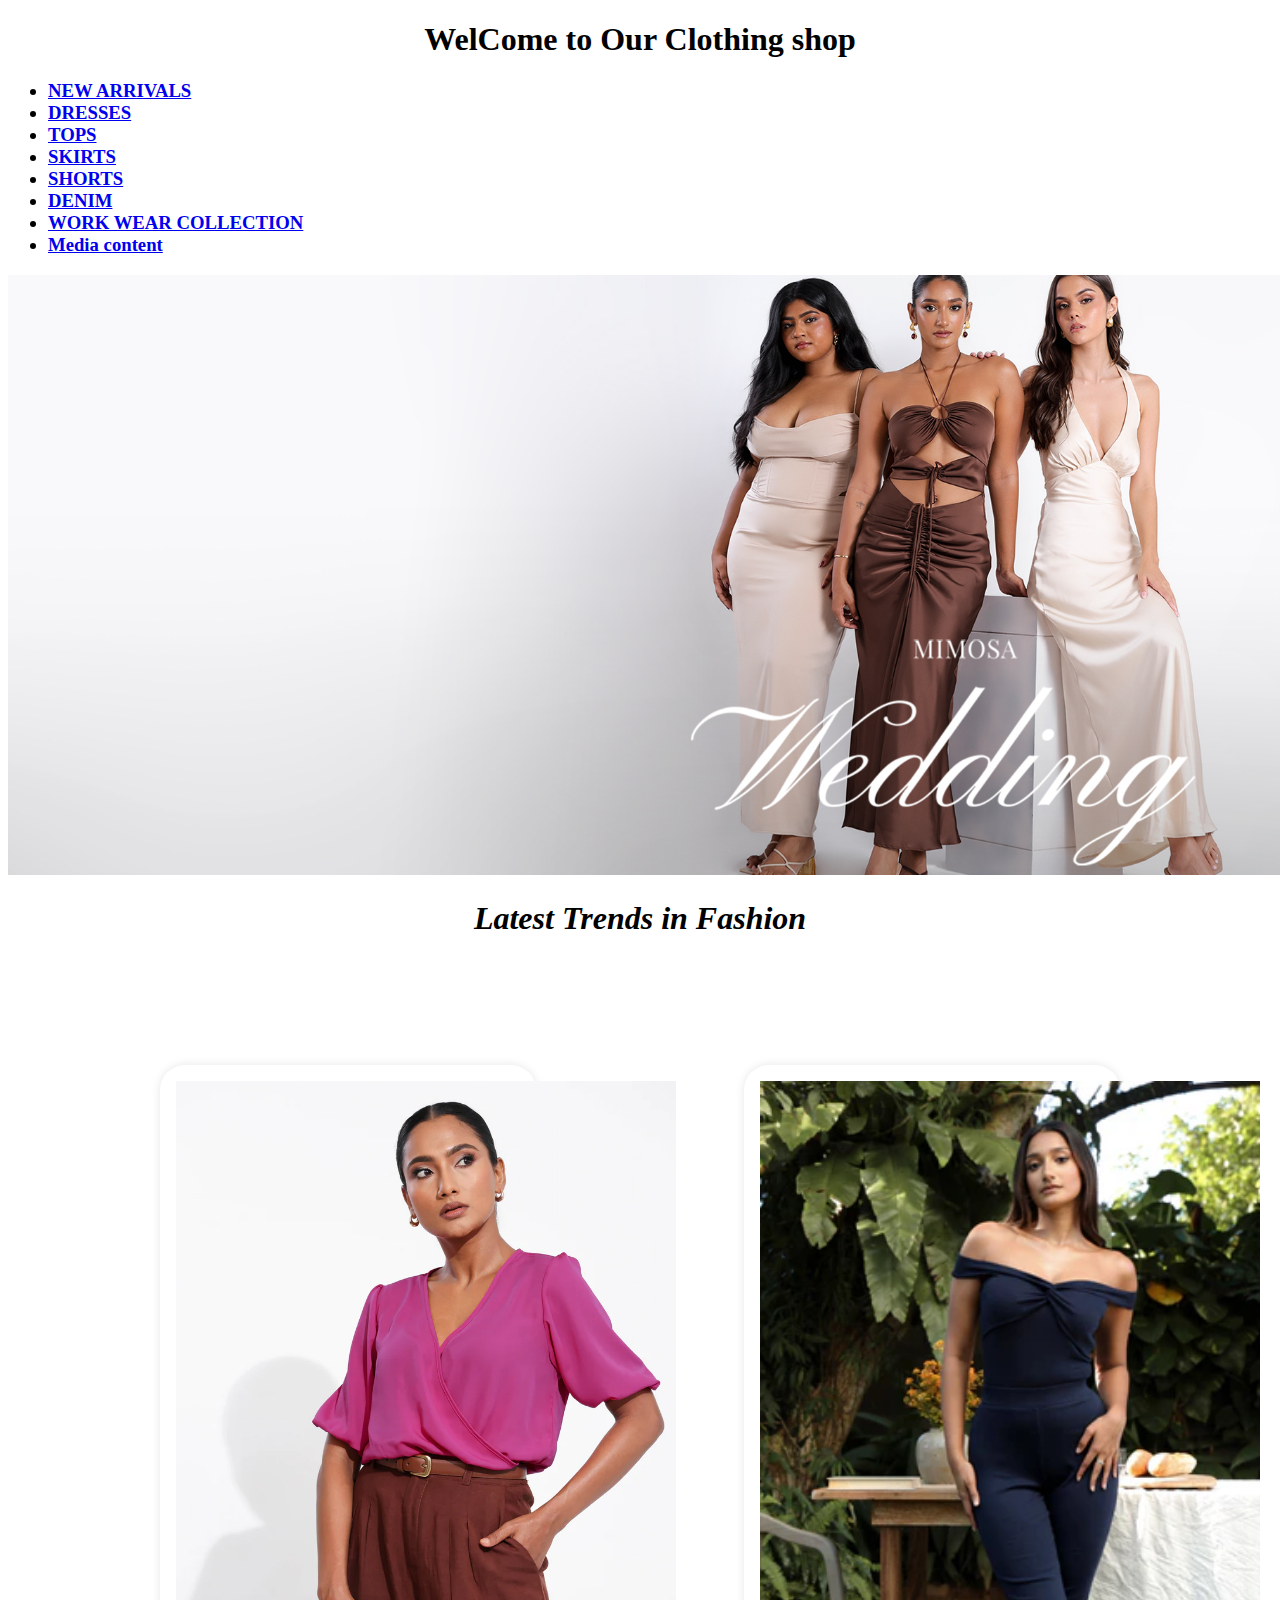
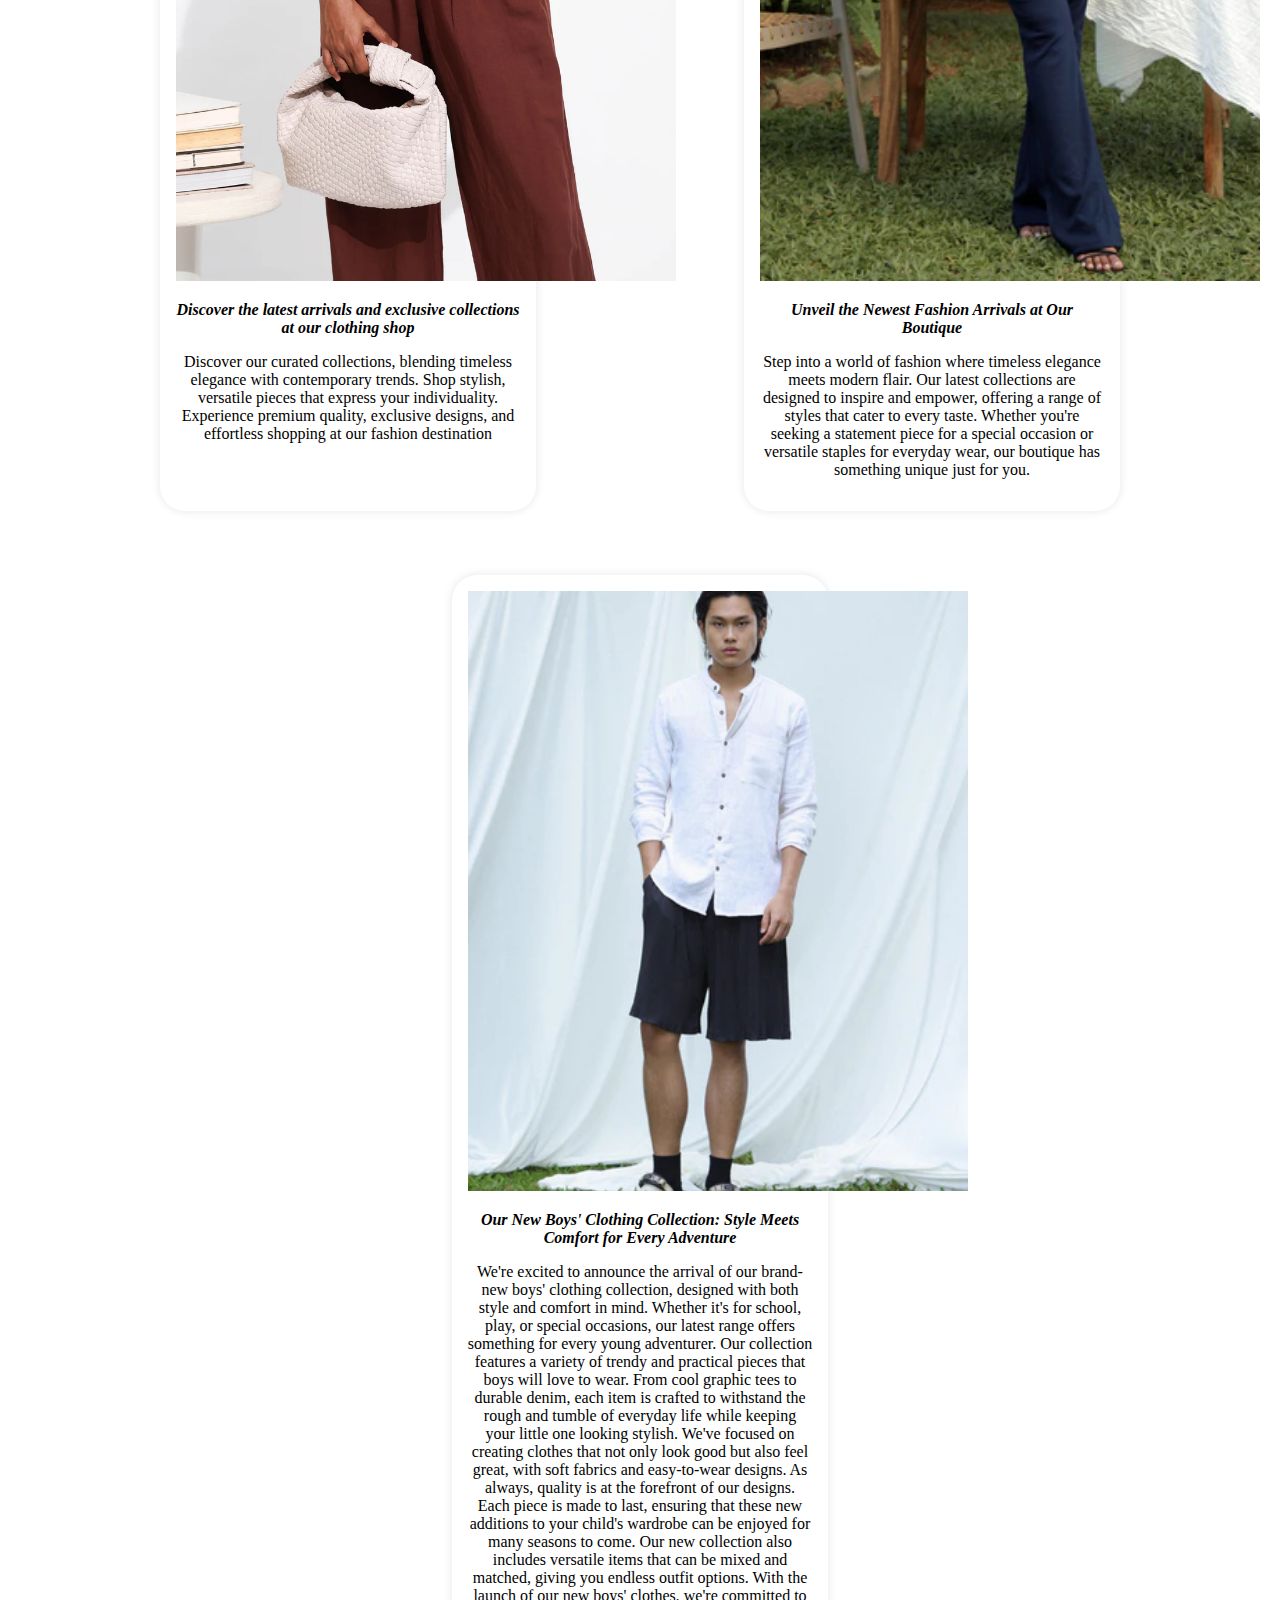
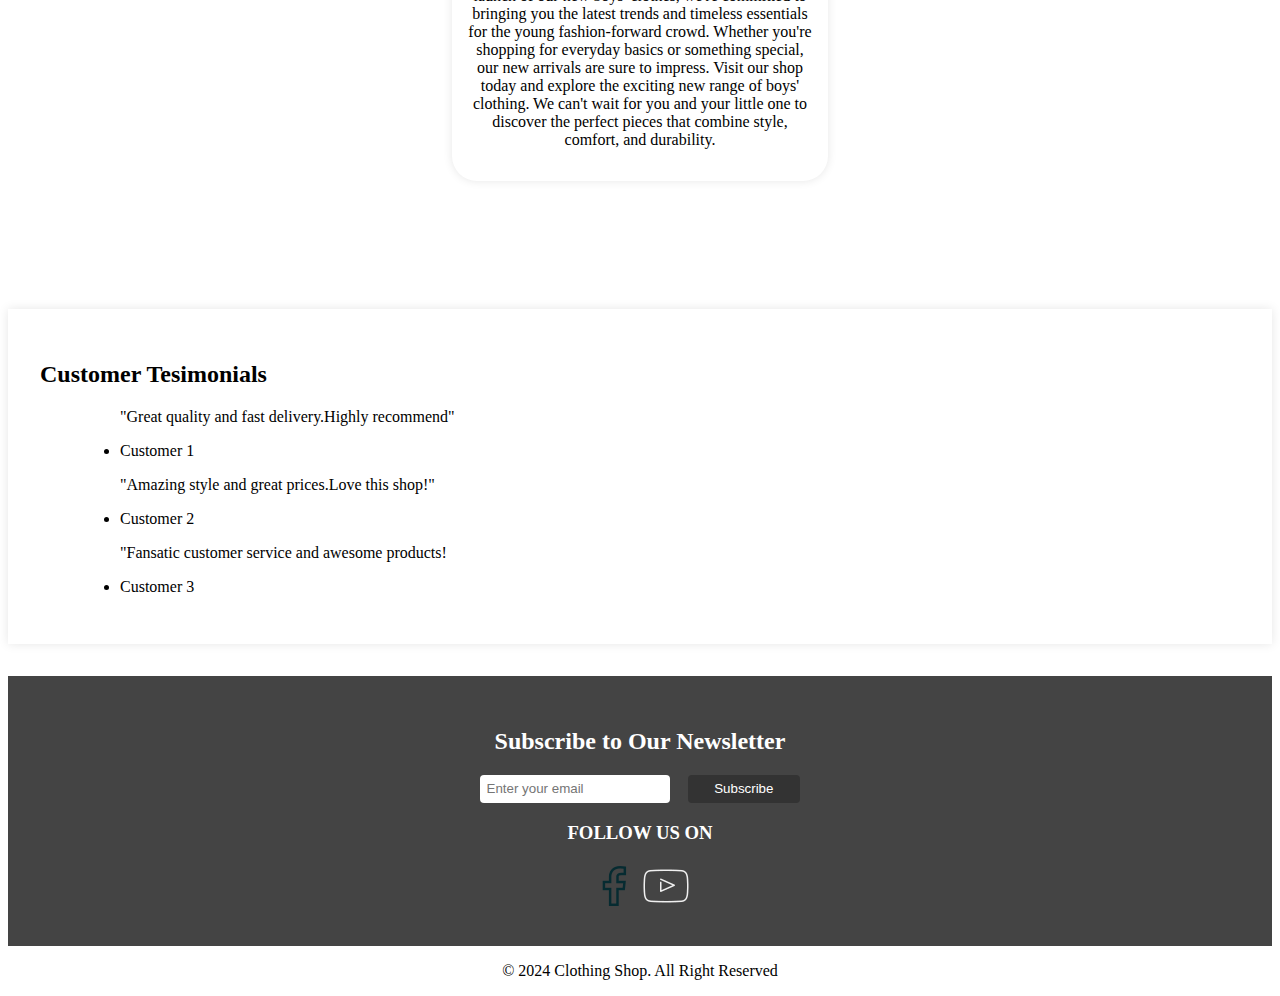
==== pages/index.html @ 0289a254 "Creating ClothingPage-media.html" ====
<!DOCTYPE html>

<html lang="en">

<head>

    <meta charset="UTF-8">
    <meta name="viewport" content="width=device-width, initial-scale=1.0">
    <title>Clothing Shop-Home</title>

    <style>
        .product {
            background-color: white;
            border-radius: 25px;
            box-shadow: 0 0 10px rgba(0, 0, 0, 0.1);
            margin: 2em;
            padding: 1em;
            width: calc(35% - 2em);
            box-sizing: border-box;
            text-align: center;

        }


        .product-grid {
            display: flex;
            flex-wrap: wrap;
            justify-content: space-around;
            padding: 3em;
            max-width: 3000px;
            margin: 3em auto;
        }

        .newsletter {
            background-color: #444;
            color: white;
            text-align: center;
            padding: 2em 0;
        }

        .newsletter input[type="email"] {
            padding: 0.5em;
            margin-right: 1em;
            border: none;
            border-radius: 4px;
        }

        .newsletter input[type="submit"] {
            padding: 0.5em 2em;
            border: none;
            border-radius: 4px;
            background-color: #333;
            color: white;
            cursor: pointer;
        }

        .testimonials {
            background-color: #fff;
            padding: 2em;
            max-width: 1200px;
            margin: 2em auto;
            box-shadow: 0 0 10px rgba(0, 0, 0, 0.1);
        }
    </style>
</head>

<body>
    <header>
        <h1>
            <center>WelCome to Our Clothing shop</center>
        </h1>
    </header>
    <!-- naviagtion /unorder list "list item" a is haper link connet to hyperlink  -->
    <nav>
        <ul>
            <h3>
                <li><a href="new_arrivals.html">NEW ARRIVALS</a></li>
                <li><a href="dresses.html">DRESSES</a></li>
                <li><a href="tops.html">TOPS</a></li>
                <li><a href="skirts.html">SKIRTS</a></li>
                <li><a href="shorts.html">SHORTS</a></li>
                <li><a href="denim.html">DENIM</a></li>
                <li><a href="work_wear.html">WORK WEAR COLLECTION</a></li>
                <li><a href="Clothing-media.html">Media content</a></li>
            </h3>



        </ul>
    </nav>

    <center><img src="/images/event2.jpg" style="width: 1800px; height: 600px; object-fit: cover;"
            alt="welcomeClothing photo"></center>

    <section>

        <center>
            <h1><b><i>Latest Trends in Fashion</i></b></h1>
        </center>
    </section>

    <section class="product-grid">
        <div class="product">

            <img src="/images/event4.webp" style="width: 500px; height:800px; object-fit: cover;"
                alt="newTrends girl clothe"> </br>


            <p><b><i>Discover the latest arrivals and exclusive collections at our clothing shop</i></b></p>
            <p>Discover our curated collections, blending timeless elegance with contemporary trends. Shop stylish,
                versatile pieces that express your individuality. Experience premium quality, exclusive designs, and
                effortless shopping at our fashion destination</p>

        </div>

        <div class="product">
            <img src="/images/event6.webp" style="width: 500px; height: 800px; object-fit: cover;"
                alt="2pic with newTrends girlCloth">
            <p><b><i>Unveil the Newest Fashion Arrivals at Our Boutique</i></b></p>
            <p>Step into a world of fashion where timeless elegance meets modern flair. Our latest collections are
                designed to inspire and empower, offering a range of styles that cater to every taste. Whether you're
                seeking a statement piece for a special occasion or versatile staples for everyday wear, our boutique
                has something unique just for you.

            </p>
        </div>


        <div class="product">
            <img src="/images/event8.webp" style="width: 500px; height: 600px;object-fit: cover;" alt="boy clothe">

            <p><b><i>Our New Boys' Clothing Collection: Style Meets Comfort for Every Adventure</i></b></p>
            <p>We're excited to announce the arrival of our brand-new boys' clothing collection, designed with
                both
                style and comfort in mind. Whether it's for school, play, or special occasions, our latest range offers
                something for every young adventurer.

                Our collection features a variety of trendy and practical pieces that boys will love to wear. From cool
                graphic tees to durable denim, each item is crafted to withstand the rough and tumble of everyday life
                while keeping your little one looking stylish. We've focused on creating clothes that not only look good
                but also feel great, with soft fabrics and easy-to-wear designs.

                As always, quality is at the forefront of our designs. Each piece is made to last, ensuring that these
                new additions to your child's wardrobe can be enjoyed for many seasons to come. Our new collection also
                includes versatile items that can be mixed and matched, giving you endless outfit options.

                With the launch of our new boys' clothes, we're committed to bringing you the latest trends and timeless
                essentials for the young fashion-forward crowd. Whether you're shopping for everyday basics or something
                special, our new arrivals are sure to impress.

                Visit our shop today and explore the exciting new range of boys' clothing. We can't wait for you and
                your little one to discover the perfect pieces that combine style, comfort, and durability.</p>

        </div>
    </section>

    <section class="testimonials">
        <h2>Customer Tesimonials</h2>

        <blockquote>
            <ul>
                <p>"Great quality and fast delivery.Highly recommend"<li>Customer 1</li>
                </p>

                <p>"Amazing style and great prices.Love this shop!"<li>Customer 2</li>
                </p>

                <p>"Fansatic customer service and awesome products!<li>Customer 3</li>
                </p>
            </ul>
        </blockquote>
    </section>



    <section class="newsletter">
        <h2>Subscribe to Our Newsletter</h2>
        <form>
            <input type="email" placeholder="Enter your email">
            <input type="submit" value="Subscribe">
            <h3> FOLLOW US ON</h3>
            <img src="/images/2959749_facebook_icon.png" alt="facebook logo">
            <img src="/images/6214737_logo_youtube_icon (1).png" alt="youtube logo">

        </form>

    </section>

    <footer>
        <center>
            <p> &copy; 2024 Clothing Shop. All Right Reserved</p>
        </center>
    </footer>





</body>


</html>
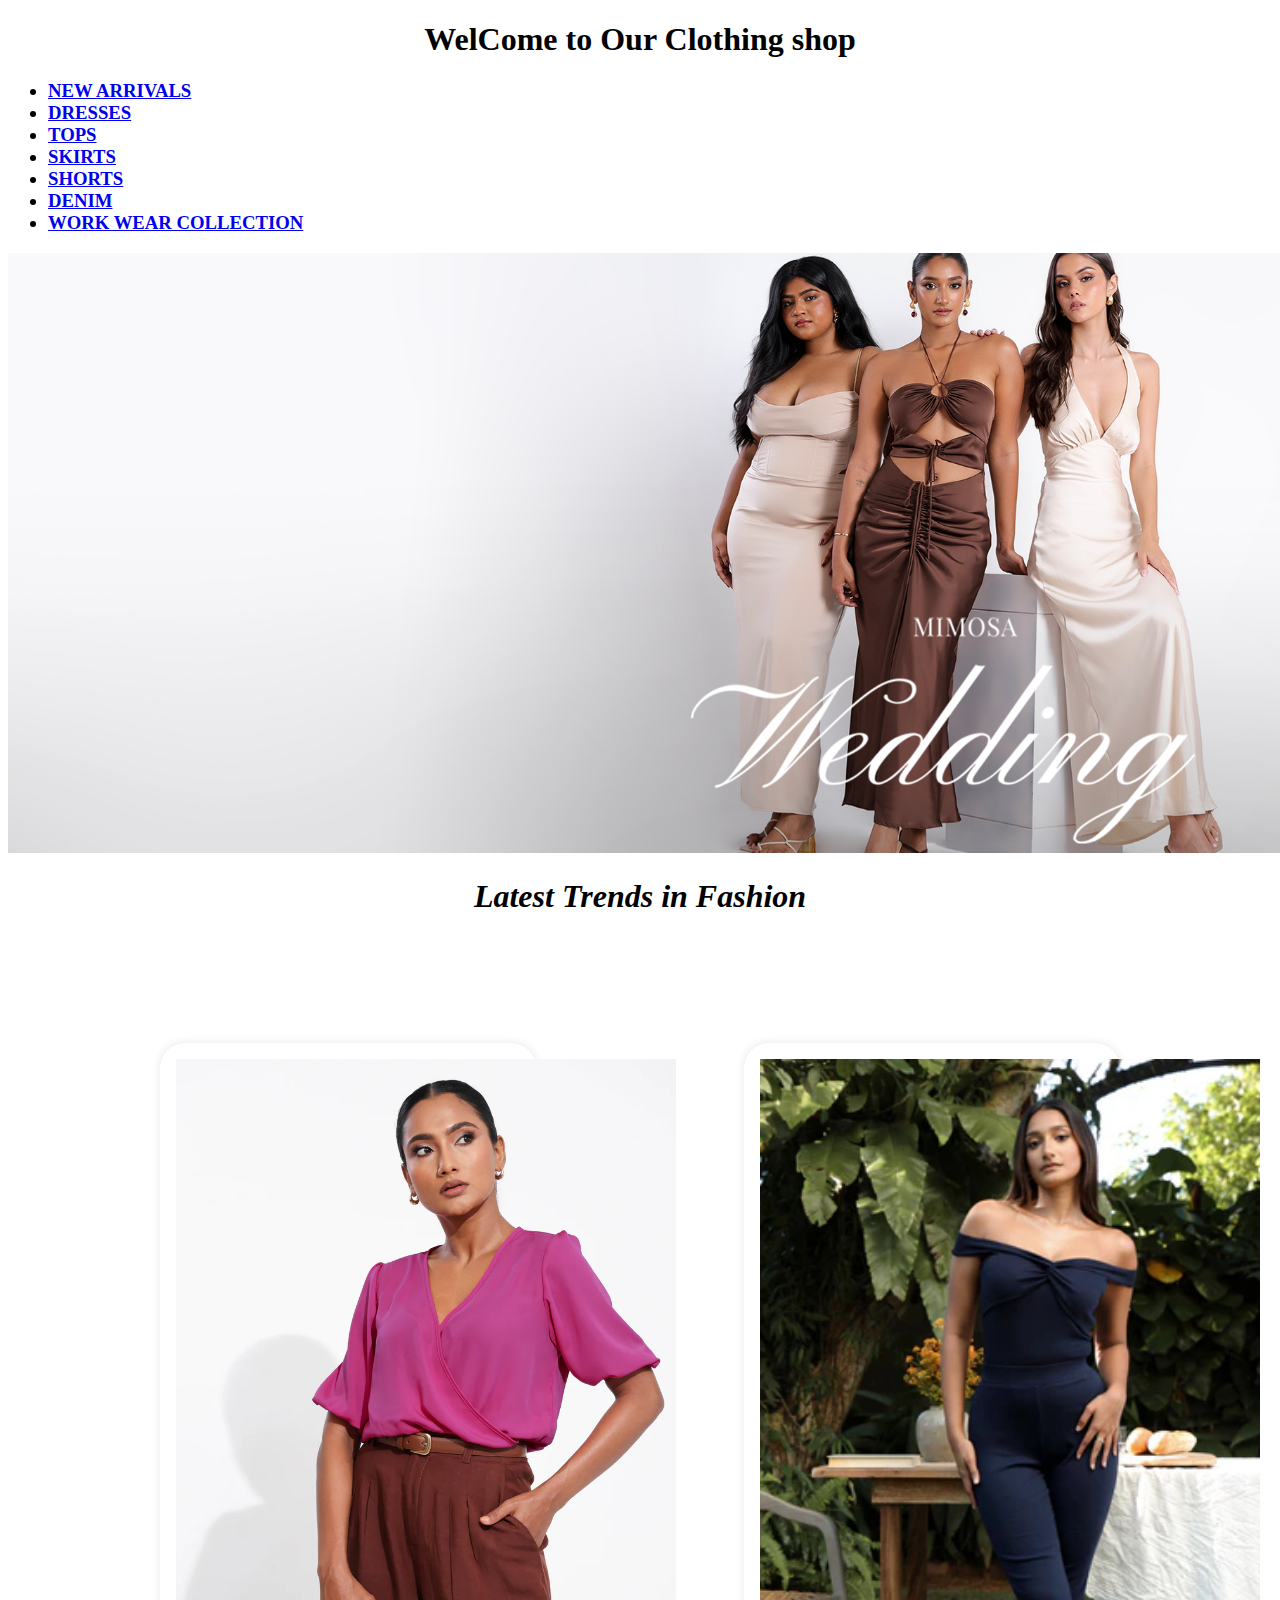
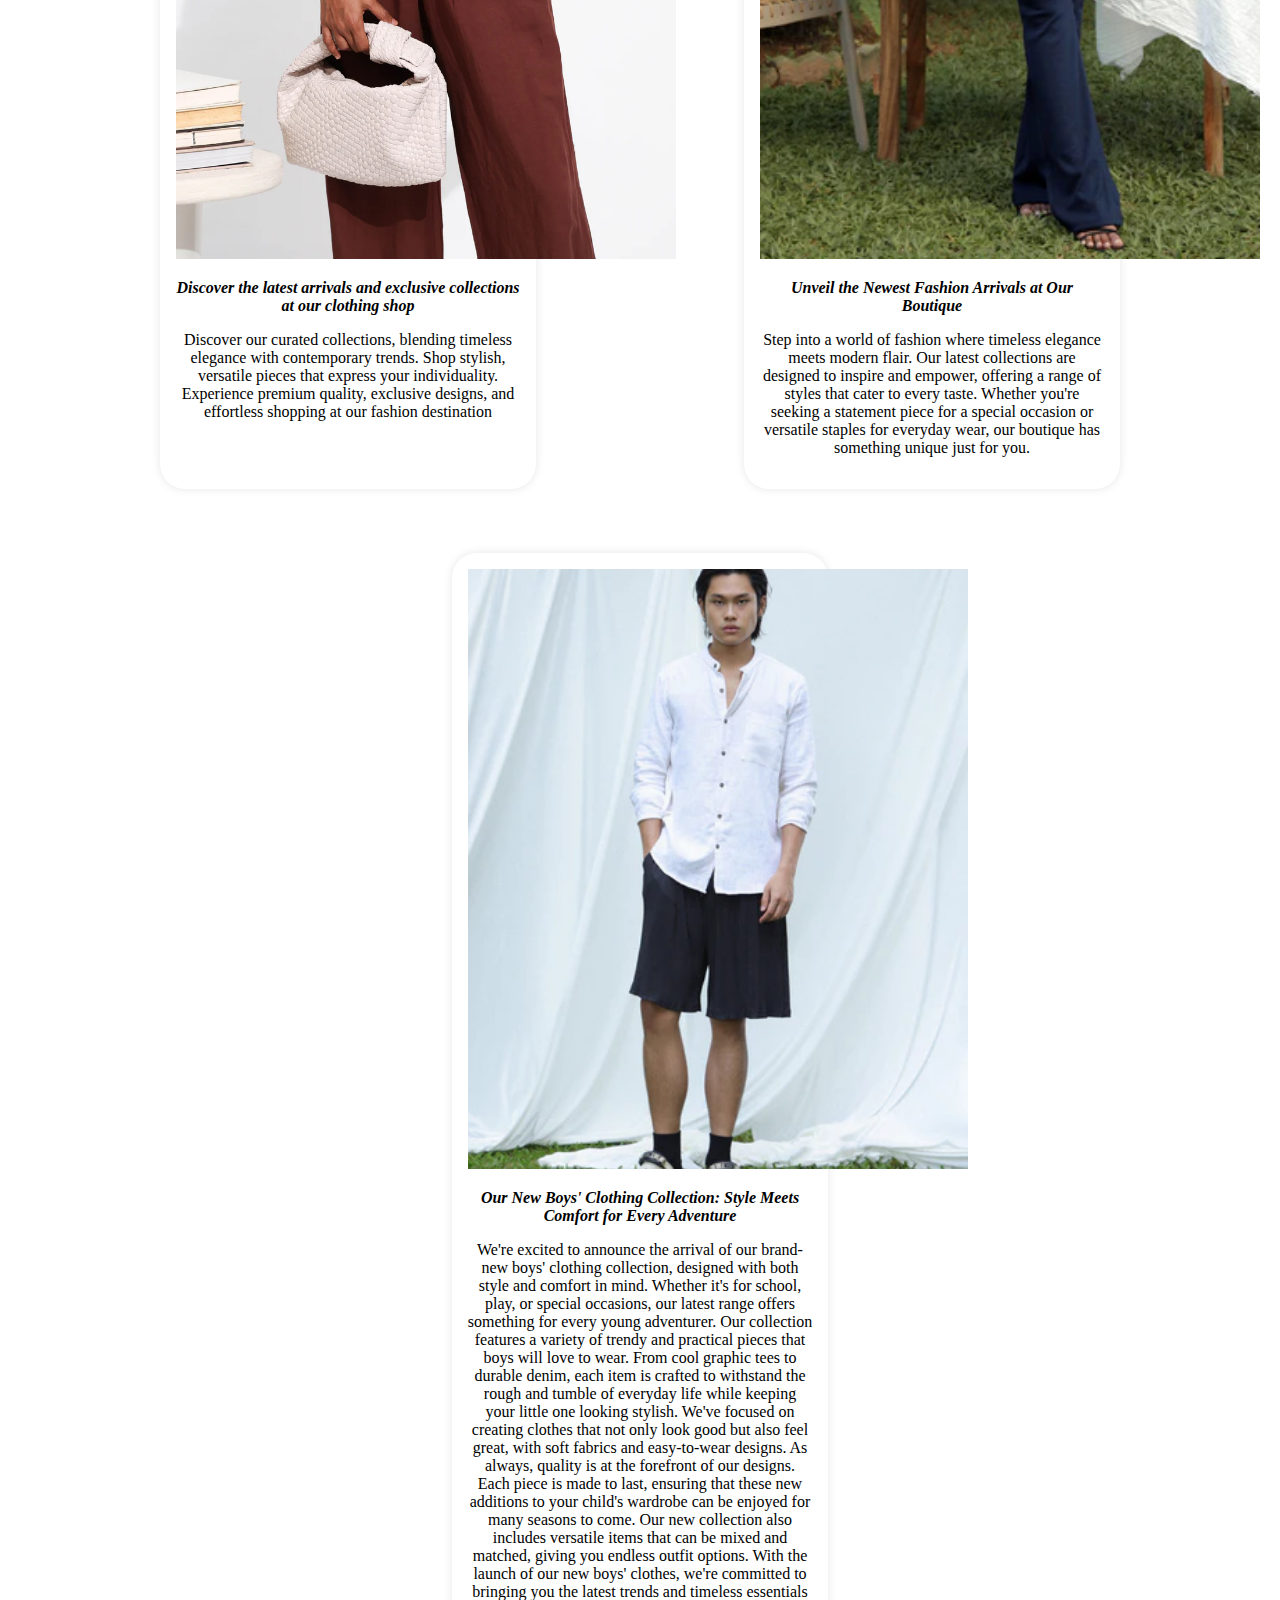
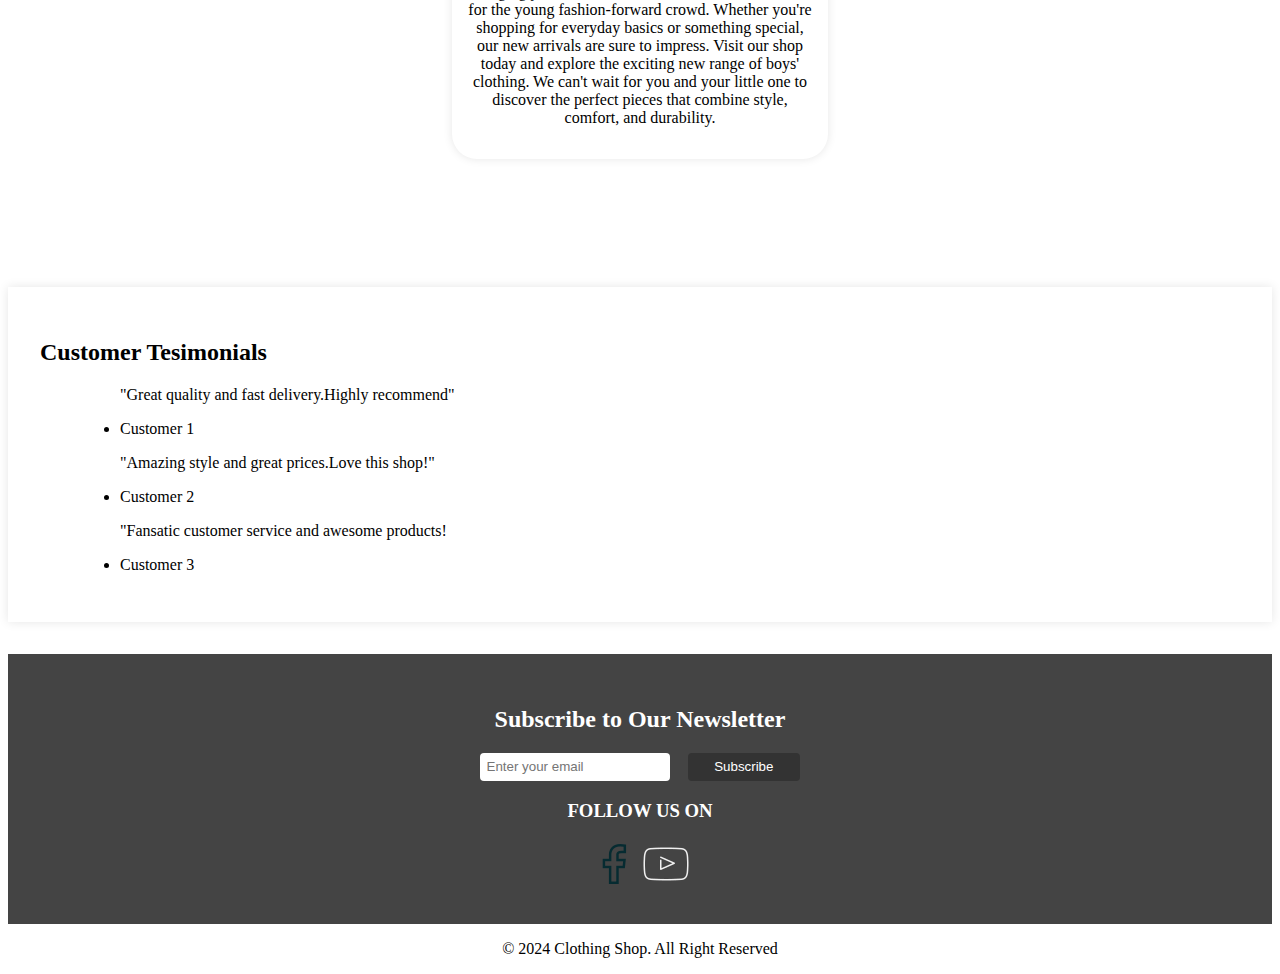
==== commit 90a8ad6e: "navigation1" ====
--- a/pages/index.html
+++ b/pages/index.html
@@ -81,7 +81,6 @@
                 <li><a href="shorts.html">SHORTS</a></li>
                 <li><a href="denim.html">DENIM</a></li>
                 <li><a href="work_wear.html">WORK WEAR COLLECTION</a></li>
-                <li><a href="Clothing-media.html">Media content</a></li>
             </h3>
 
 
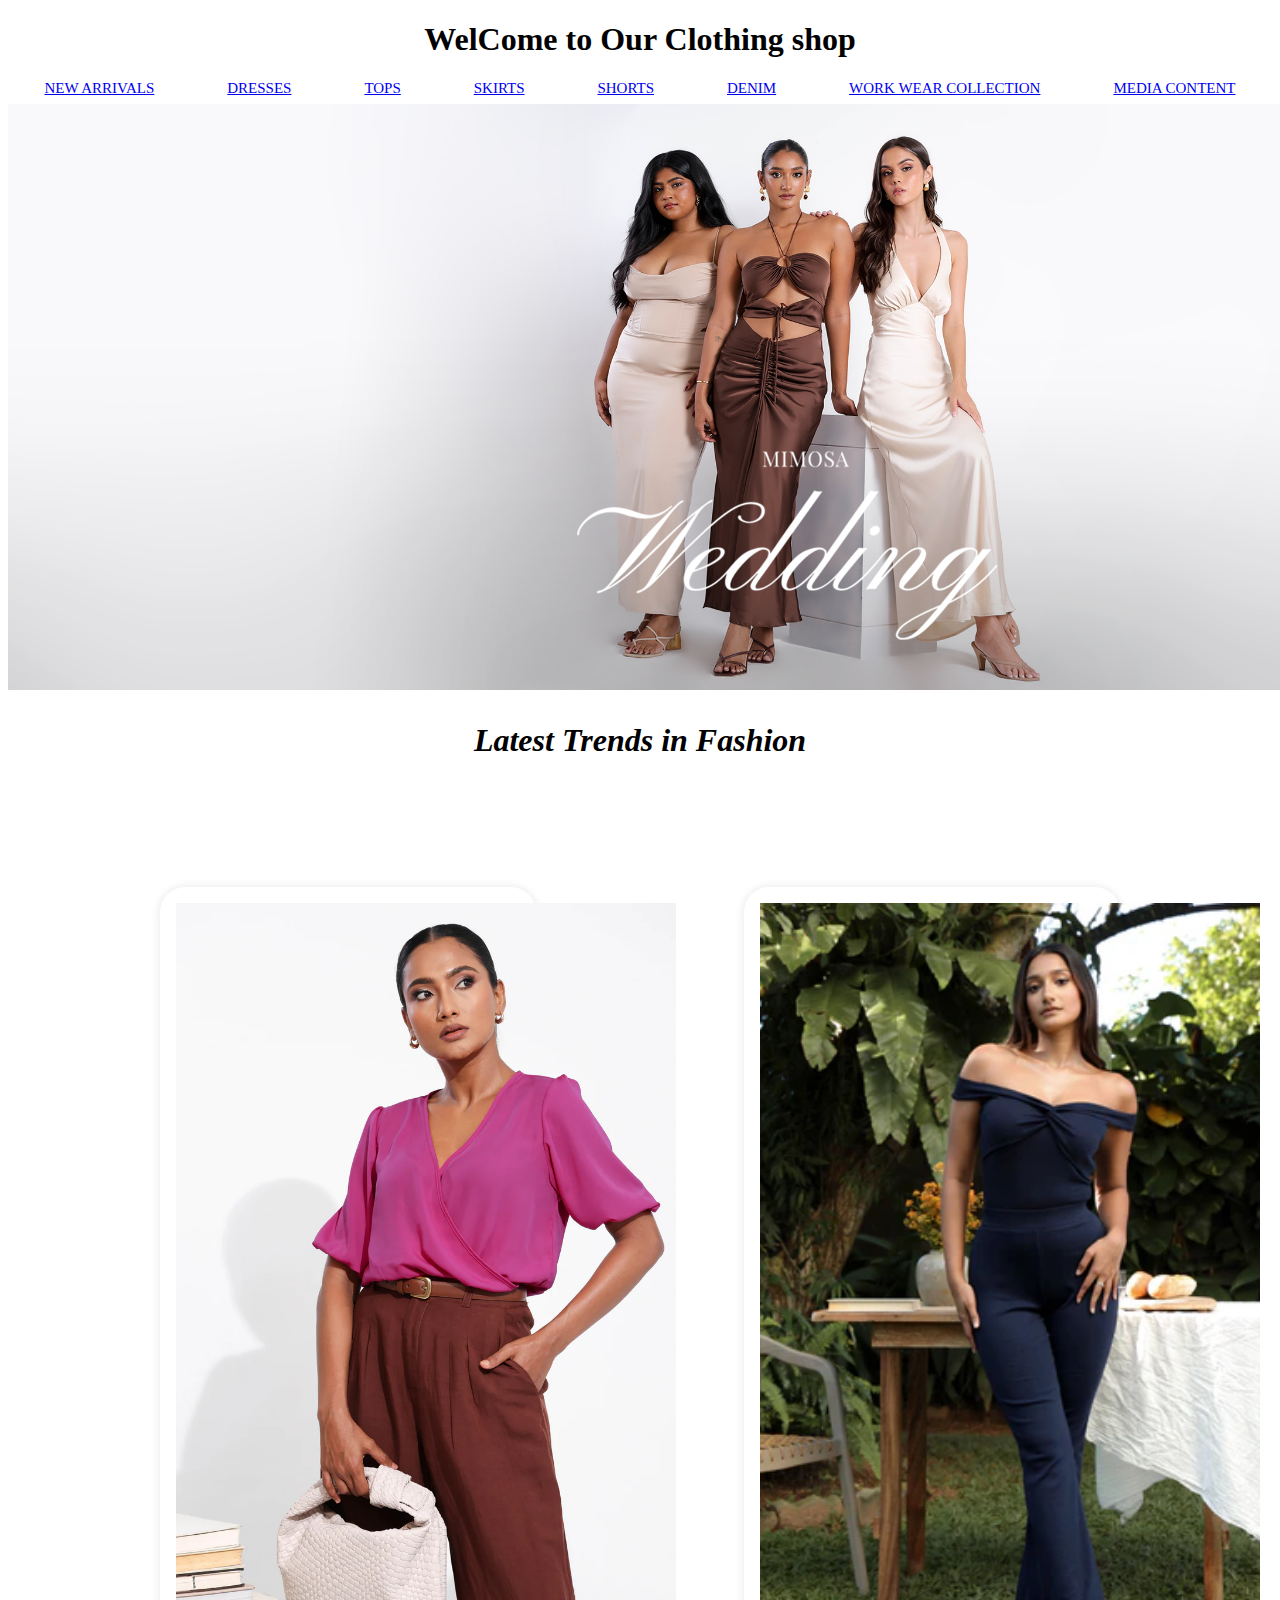
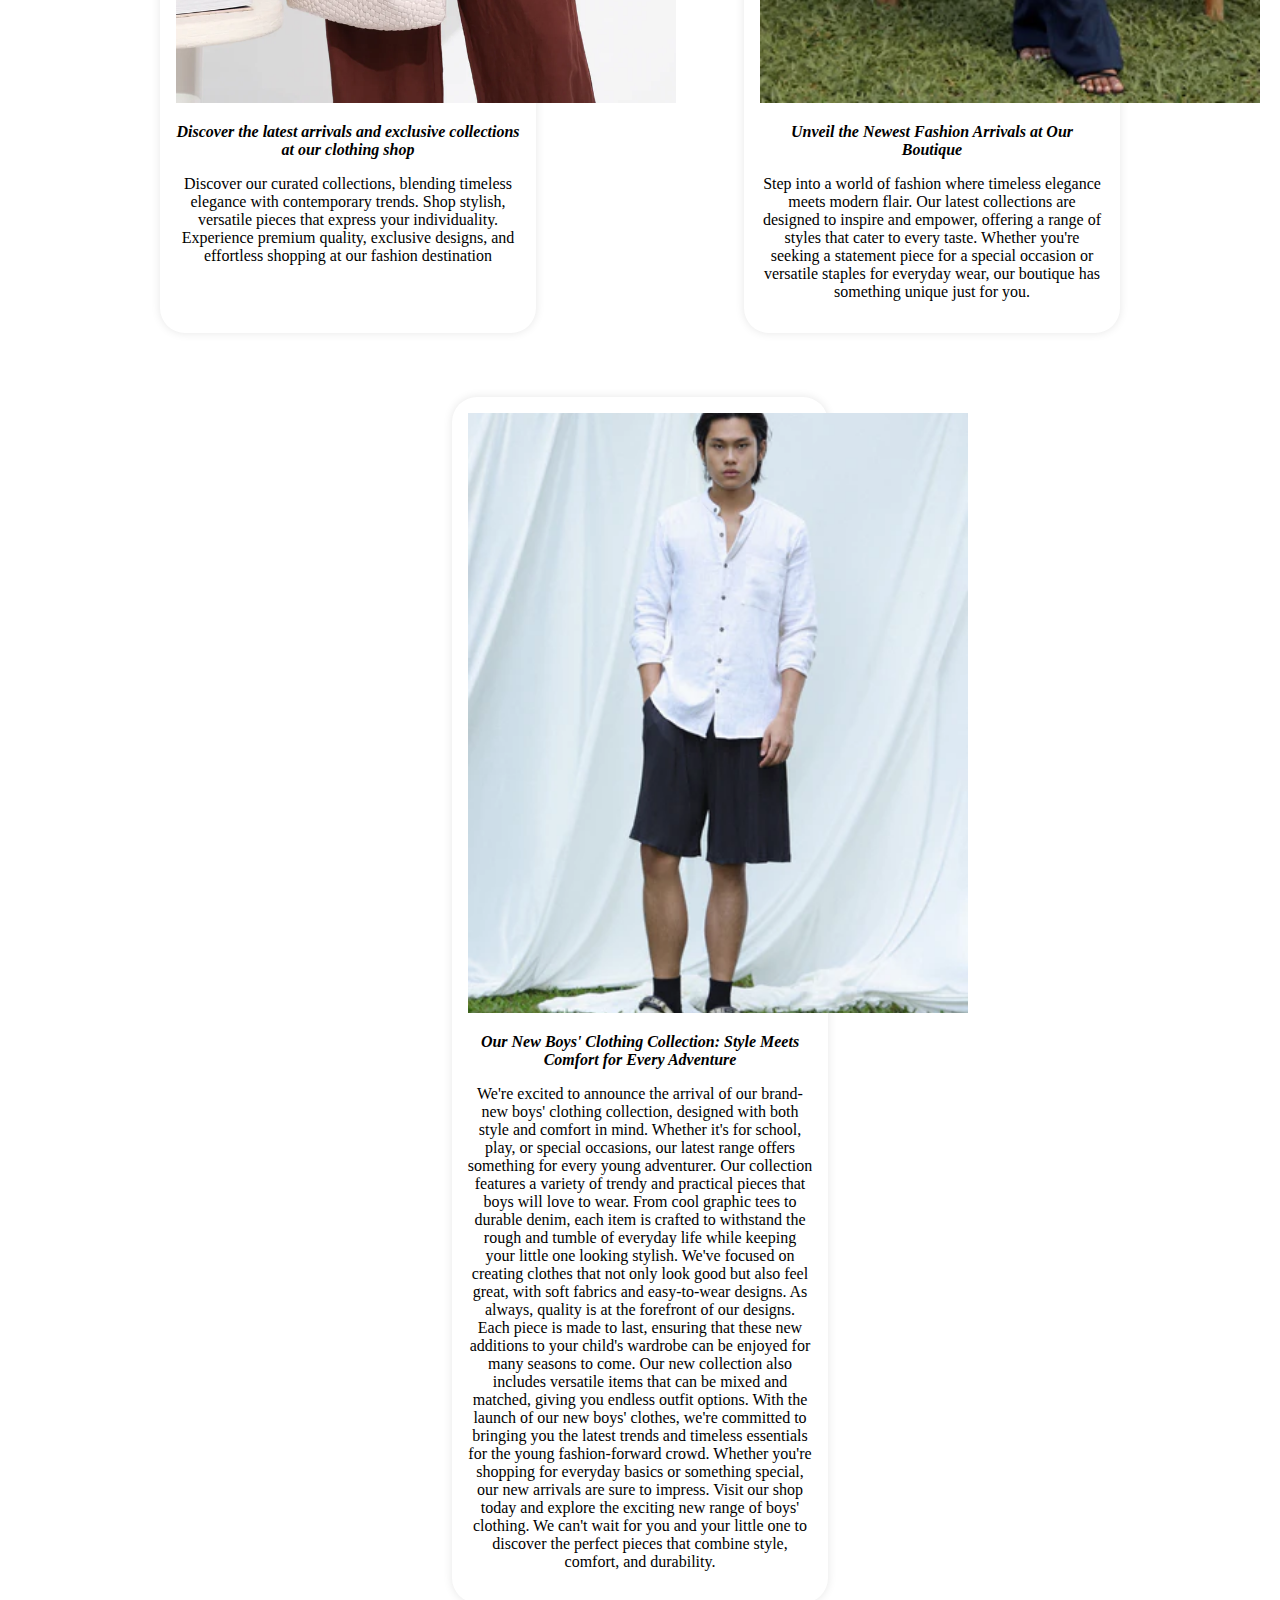
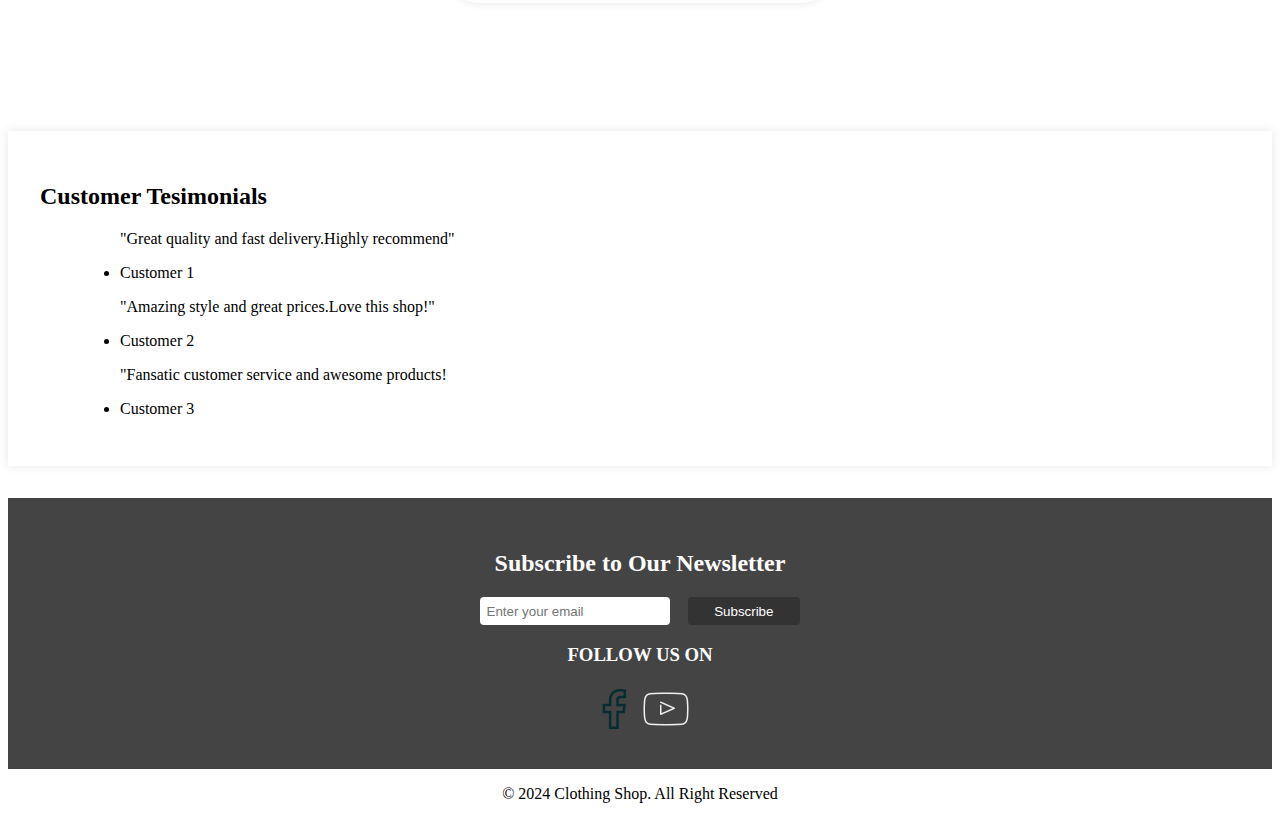
==== commit de10d7b4: "update" ====
--- a/pages/index.html
+++ b/pages/index.html
@@ -9,6 +9,16 @@
     <title>Clothing Shop-Home</title>
 
     <style>
+
+        .navbar-list {
+            display: flex;
+            font-size: 15px;
+            justify-content: space-around;
+            list-style: none;
+            padding: 0;
+            margin: 0;
+        }
+
         .product {
             background-color: white;
             border-radius: 25px;
@@ -66,29 +76,34 @@
 
 <body>
     <header>
-        <h1>
-            <center>WelCome to Our Clothing shop</center>
+        <h1 style="text-align: center;">
+            WelCome to Our Clothing shop
         </h1>
+       
+
+
+        <nav>
+            <ul class="navbar-list">
+                <!-- naviagtion /unorder list "list item" a is haper link connet to hyperlink  -->
+                
+                    <li><a href="new_arrivals.html">NEW ARRIVALS</a></li>
+                    <li><a href="dresses.html">DRESSES</a></li>
+                    <li><a href="tops.html">TOPS</a></li>
+                    <li><a href="skirts.html">SKIRTS</a></li>
+                    <li><a href="shorts.html">SHORTS</a></li>
+                    <li><a href="denim.html">DENIM</a></li>
+                    <li><a href="work_wear.html">WORK WEAR COLLECTION</a></li>
+                    <li><a href="Clothing-media.html">MEDIA CONTENT</a></li>
+    
+            </ul>
+        </nav>
     </header>
-    <!-- naviagtion /unorder list "list item" a is haper link connet to hyperlink  -->
-    <nav>
-        <ul>
-            <h3>
-                <li><a href="new_arrivals.html">NEW ARRIVALS</a></li>
-                <li><a href="dresses.html">DRESSES</a></li>
-                <li><a href="tops.html">TOPS</a></li>
-                <li><a href="skirts.html">SKIRTS</a></li>
-                <li><a href="shorts.html">SHORTS</a></li>
-                <li><a href="denim.html">DENIM</a></li>
-                <li><a href="work_wear.html">WORK WEAR COLLECTION</a></li>
-            </h3>
-
-
-
-        </ul>
-    </nav>
-
-    <center><img src="/images/event2.jpg" style="width: 1800px; height: 600px; object-fit: cover;"
+
+    <main>
+    
+   
+
+    <center><img src="/images/event2.jpg" style="width: 1500px; height: 600px; object-fit: contain;"
             alt="welcomeClothing photo"></center>
 
     <section>
@@ -184,17 +199,16 @@
         </form>
 
     </section>
-
-    <footer>
-        <center>
+</main>
+
+    <footer style="text-align: center;">
+    
             <p> &copy; 2024 Clothing Shop. All Right Reserved</p>
-        </center>
+        
     </footer>
 
 
 
-
-
 </body>
 
 
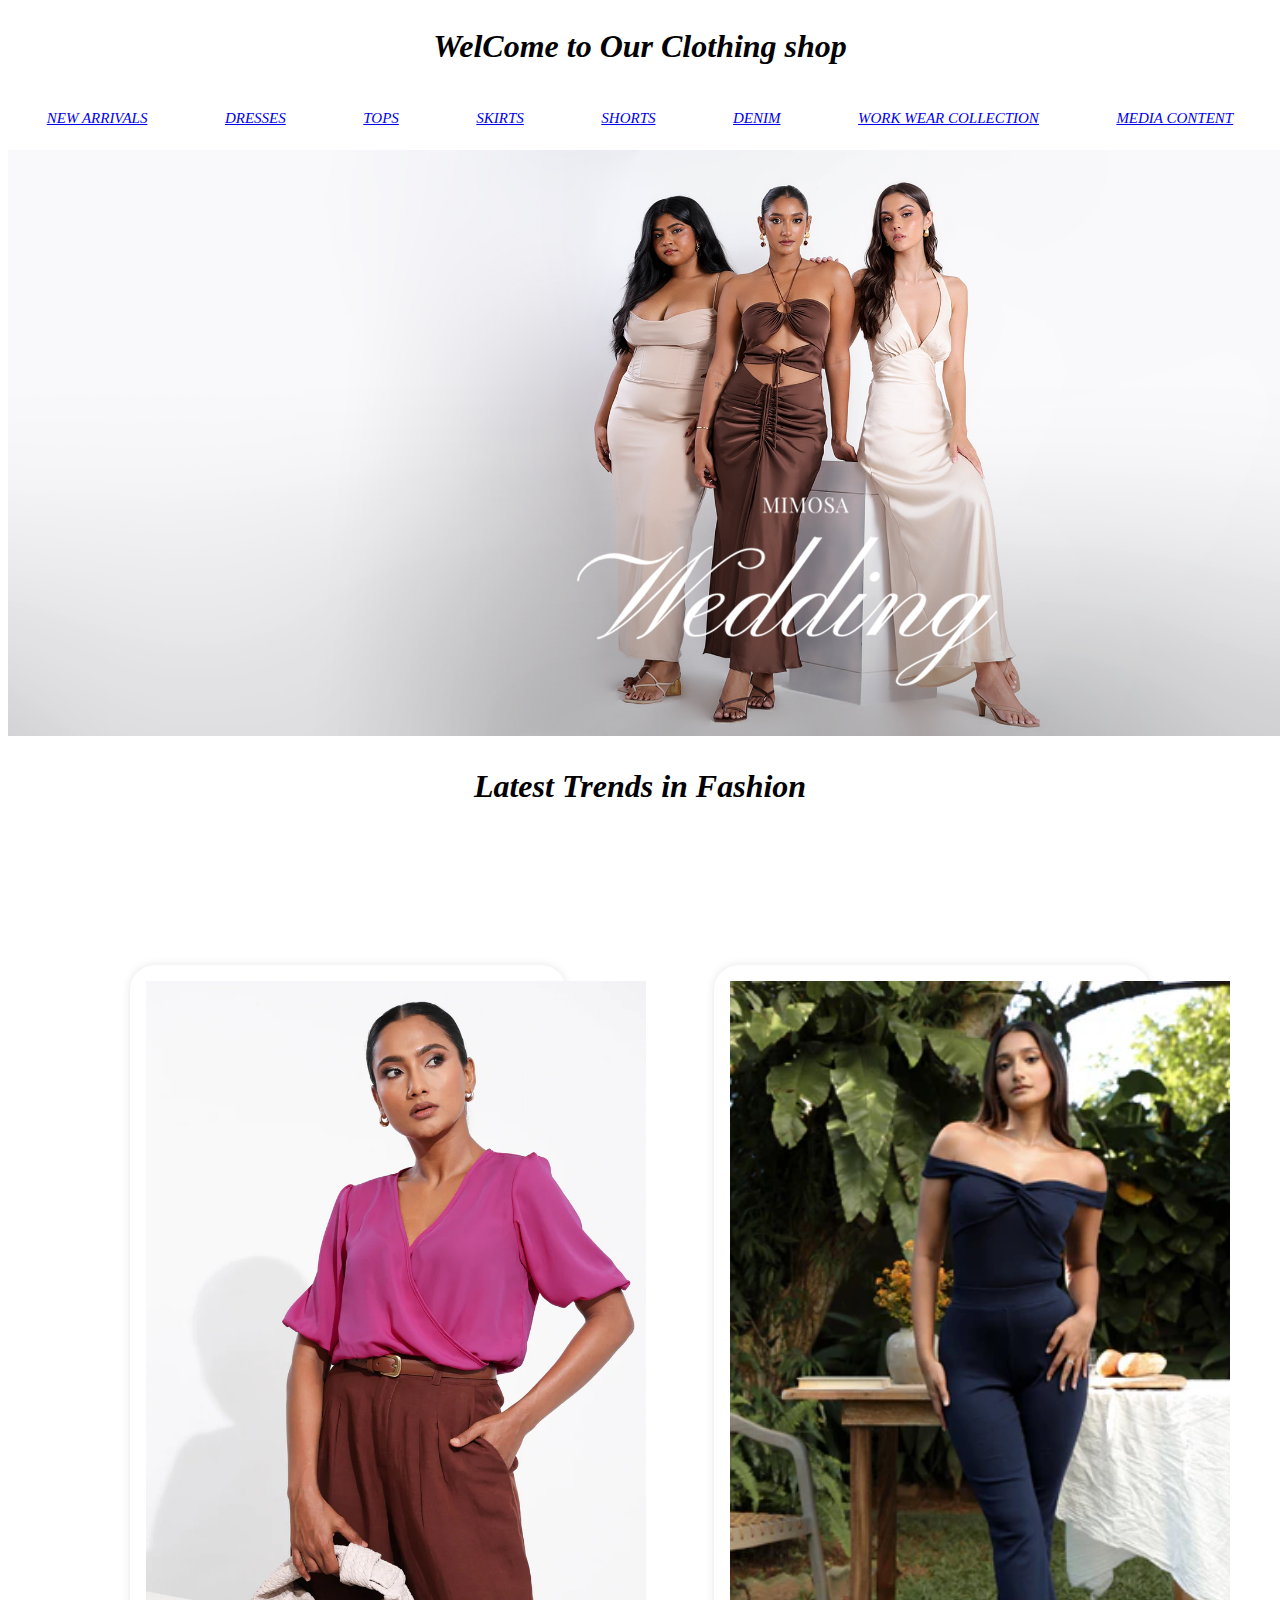
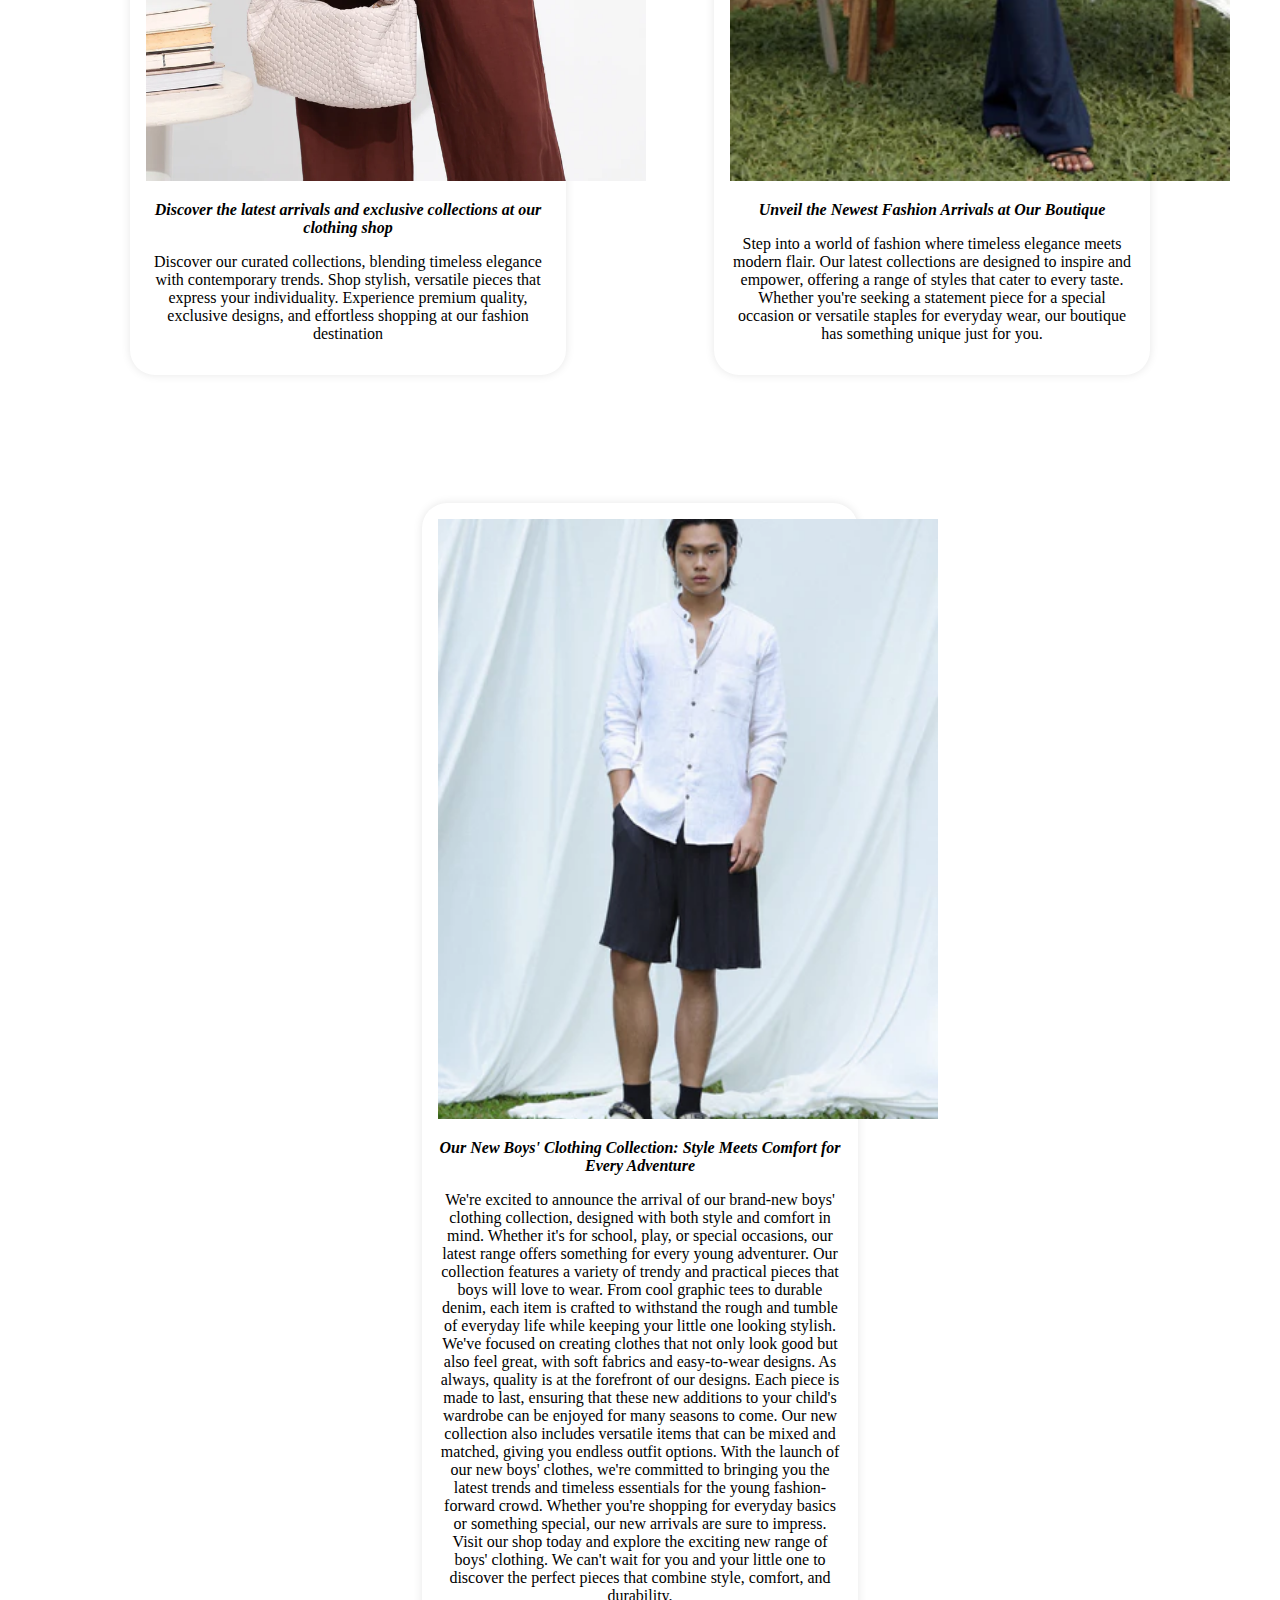
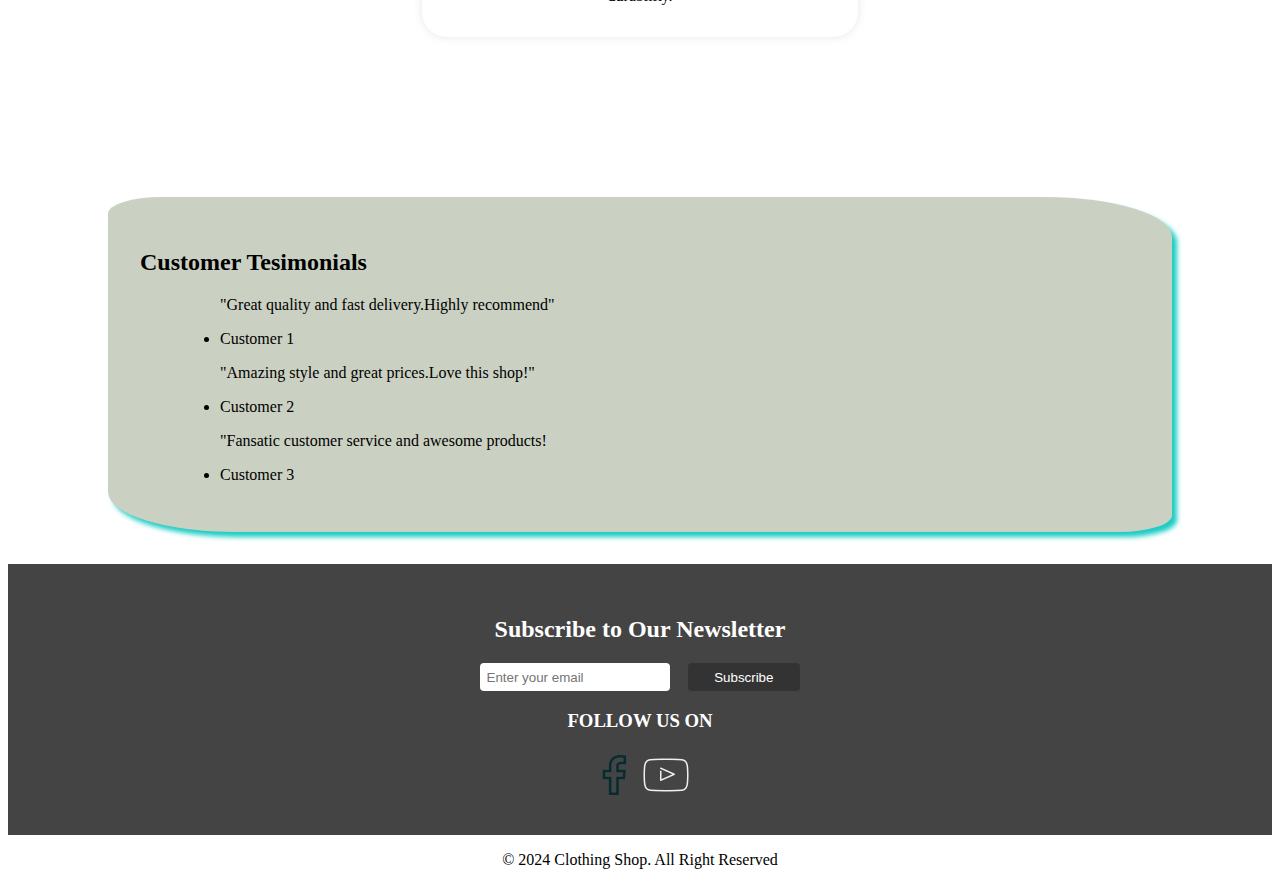
==== commit acaed187: "index.htmk css adding" ====
--- a/pages/index.html
+++ b/pages/index.html
@@ -9,6 +9,13 @@
     <title>Clothing Shop-Home</title>
 
     <style>
+        #headerStyle{
+            text-align: center;
+            font-style: oblique;
+            line-height: 50px;
+            letter-spacing: 0.cap;
+
+        }
 
         .navbar-list {
             display: flex;
@@ -19,15 +26,18 @@
             margin: 0;
         }
 
+        /* using product  */
+
         .product {
             background-color: white;
             border-radius: 25px;
             box-shadow: 0 0 10px rgba(0, 0, 0, 0.1);
-            margin: 2em;
+            margin: 4em;
             padding: 1em;
-            width: calc(35% - 2em);
+            width: calc(40% - 2em);
             box-sizing: border-box;
             text-align: center;
+
 
         }
 
@@ -63,20 +73,28 @@
             color: white;
             cursor: pointer;
         }
+        /* Customer feed back */
 
         .testimonials {
-            background-color: #fff;
+            background-color: #cbd1c2;
             padding: 2em;
-            max-width: 1200px;
+            max-width: 1000px;
             margin: 2em auto;
-            box-shadow: 0 0 10px rgba(0, 0, 0, 0.1);
-        }
+            box-shadow:  5px 5px 5px #1bccc3 ;
+            border-radius: 5% 12%;
+        }
+       #card #pragrahpContent{
+        /* background-color: blue; */
+        font-style: italic;
+        font-weight: bold;
+       }
+        
     </style>
 </head>
 
 <body>
-    <header>
-        <h1 style="text-align: center;">
+    <header id="headerStyle">
+        <h1>
             WelCome to Our Clothing shop
         </h1>
        
@@ -114,23 +132,23 @@
     </section>
 
     <section class="product-grid">
-        <div class="product">
+        <div class="product" id="card">
 
             <img src="/images/event4.webp" style="width: 500px; height:800px; object-fit: cover;"
                 alt="newTrends girl clothe"> </br>
 
 
-            <p><b><i>Discover the latest arrivals and exclusive collections at our clothing shop</i></b></p>
+            <p id="pragrahpContent">Discover the latest arrivals and exclusive collections at our clothing shop</p>
             <p>Discover our curated collections, blending timeless elegance with contemporary trends. Shop stylish,
                 versatile pieces that express your individuality. Experience premium quality, exclusive designs, and
                 effortless shopping at our fashion destination</p>
 
         </div>
 
-        <div class="product">
+        <div class="product" id="card">
             <img src="/images/event6.webp" style="width: 500px; height: 800px; object-fit: cover;"
                 alt="2pic with newTrends girlCloth">
-            <p><b><i>Unveil the Newest Fashion Arrivals at Our Boutique</i></b></p>
+            <p id="pragrahpContent">Unveil the Newest Fashion Arrivals at Our Boutique</p>
             <p>Step into a world of fashion where timeless elegance meets modern flair. Our latest collections are
                 designed to inspire and empower, offering a range of styles that cater to every taste. Whether you're
                 seeking a statement piece for a special occasion or versatile staples for everyday wear, our boutique
@@ -140,10 +158,10 @@
         </div>
 
 
-        <div class="product">
+        <div class="product" id="card">
             <img src="/images/event8.webp" style="width: 500px; height: 600px;object-fit: cover;" alt="boy clothe">
 
-            <p><b><i>Our New Boys' Clothing Collection: Style Meets Comfort for Every Adventure</i></b></p>
+            <p id="pragrahpContent">Our New Boys' Clothing Collection: Style Meets Comfort for Every Adventure</p>
             <p>We're excited to announce the arrival of our brand-new boys' clothing collection, designed with
                 both
                 style and comfort in mind. Whether it's for school, play, or special occasions, our latest range offers
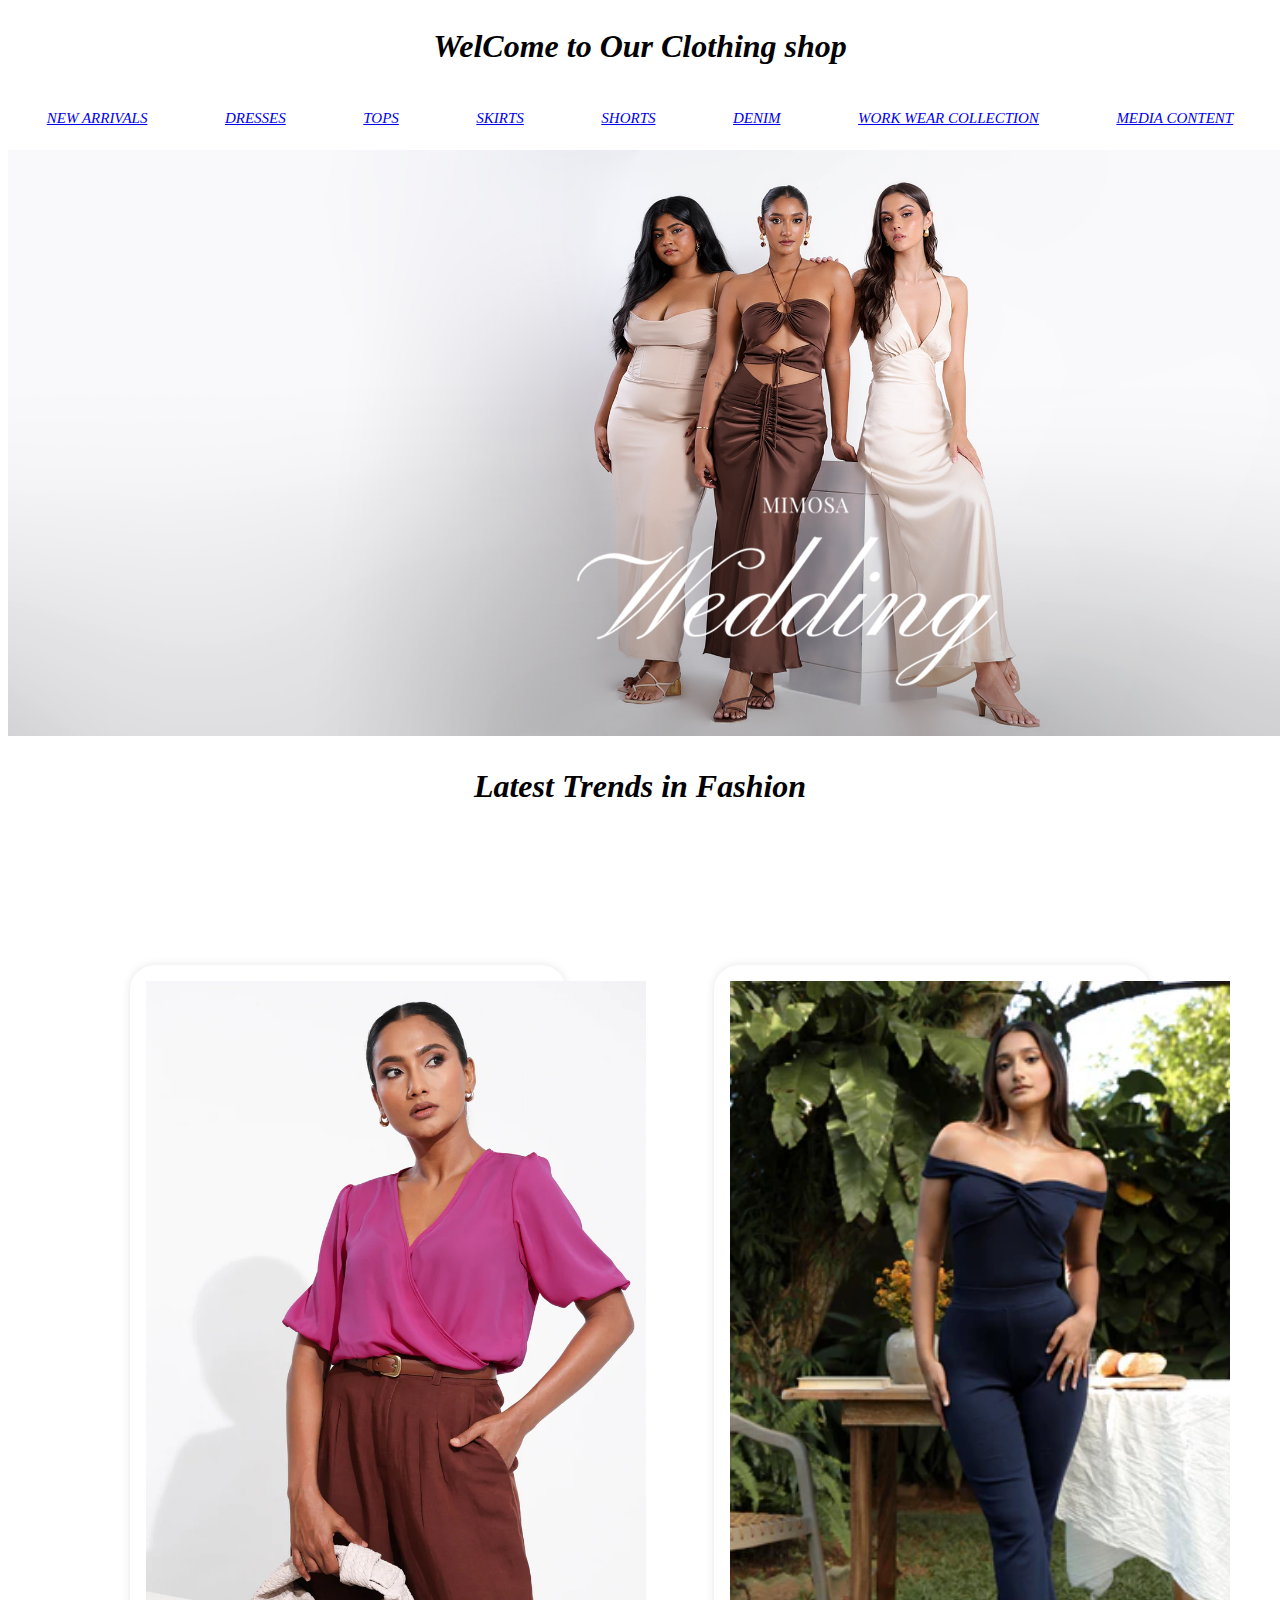
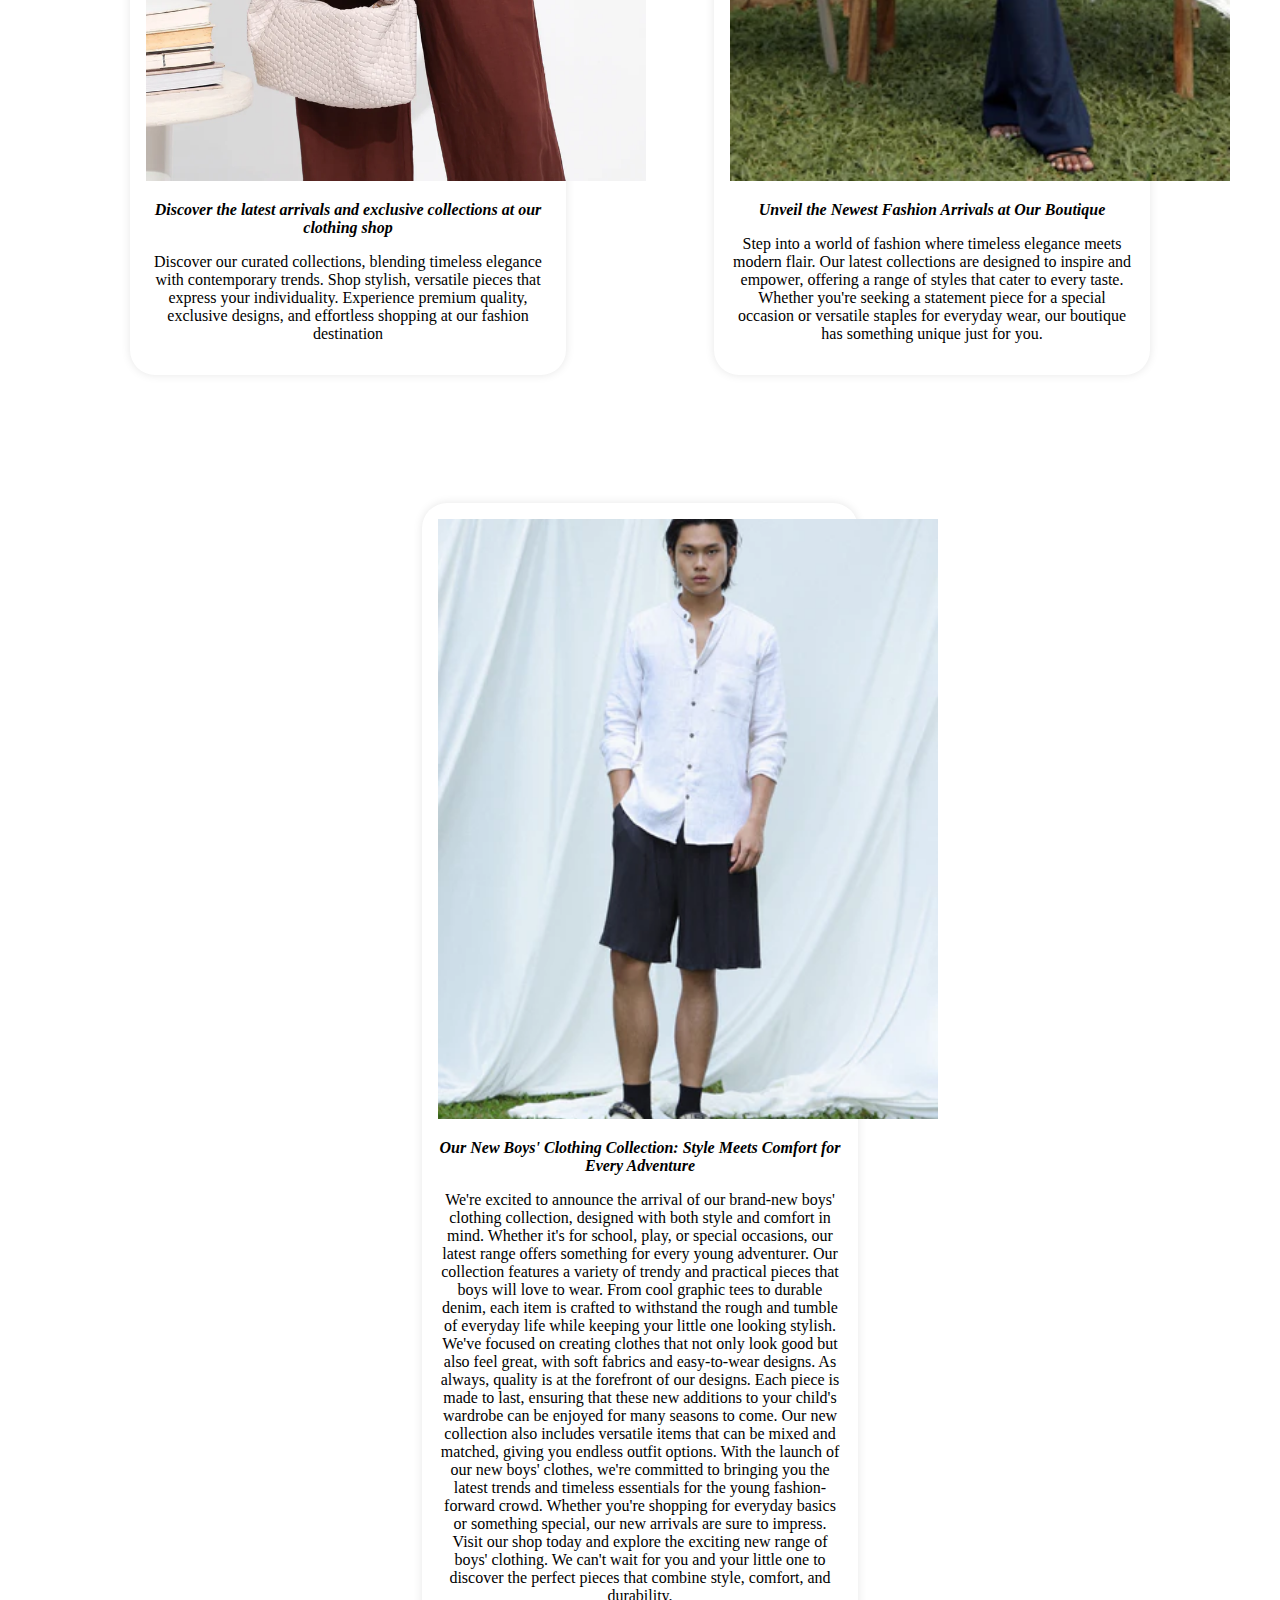
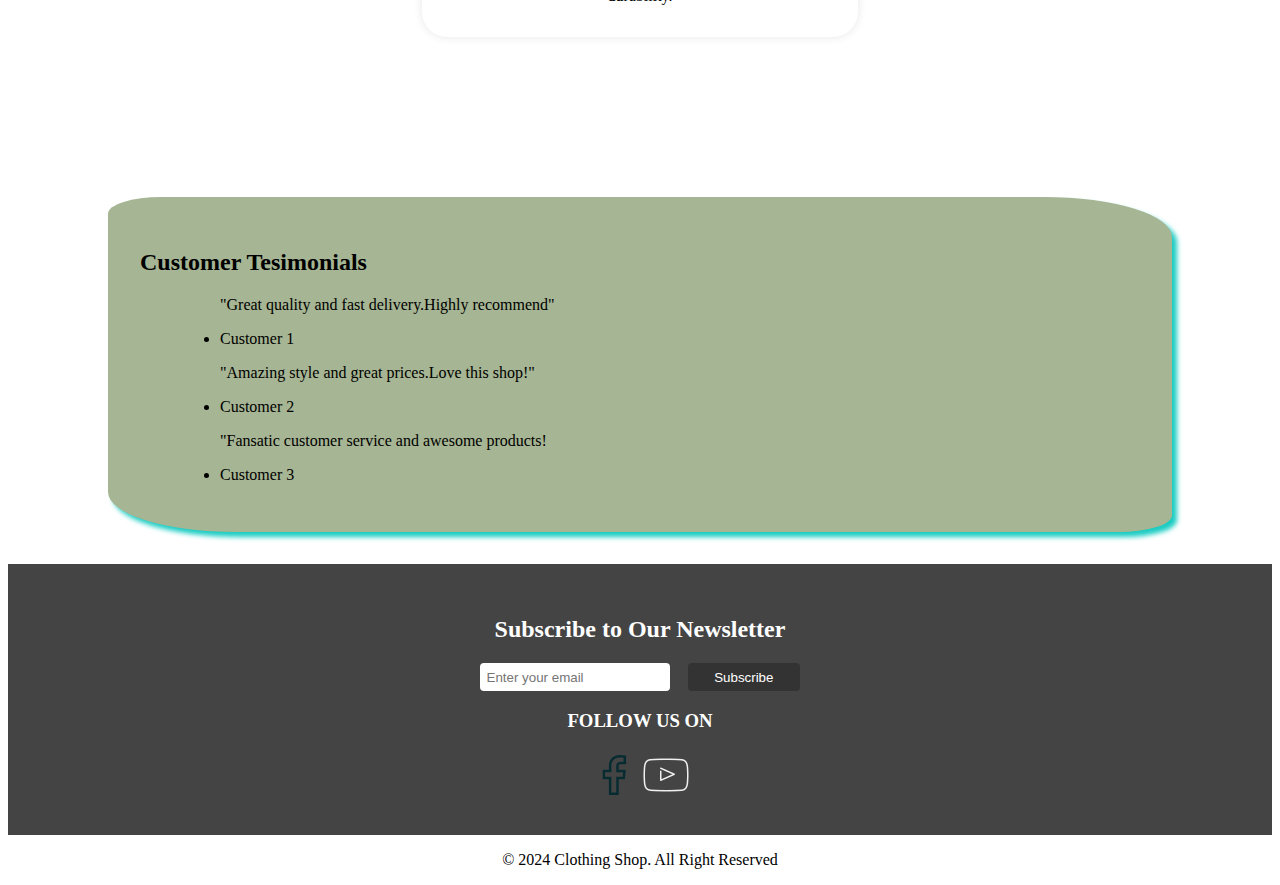
==== commit 50774037: "dessess and tops addinf css" ====
--- a/pages/index.html
+++ b/pages/index.html
@@ -9,13 +9,16 @@
     <title>Clothing Shop-Home</title>
 
     <style>
-        #headerStyle{
-            text-align: center;
-            font-style: oblique;
-            line-height: 50px;
-            letter-spacing: 0.cap;
-
-        }
+       
+       #headerStyle{
+          text-align: center;
+          font-style: oblique;
+          line-height: 50px;
+          letter-spacing: 0.cap;
+       }
+
+          
+
 
         .navbar-list {
             display: flex;
@@ -76,7 +79,7 @@
         /* Customer feed back */
 
         .testimonials {
-            background-color: #cbd1c2;
+            background-color: #a6b593;
             padding: 2em;
             max-width: 1000px;
             margin: 2em auto;
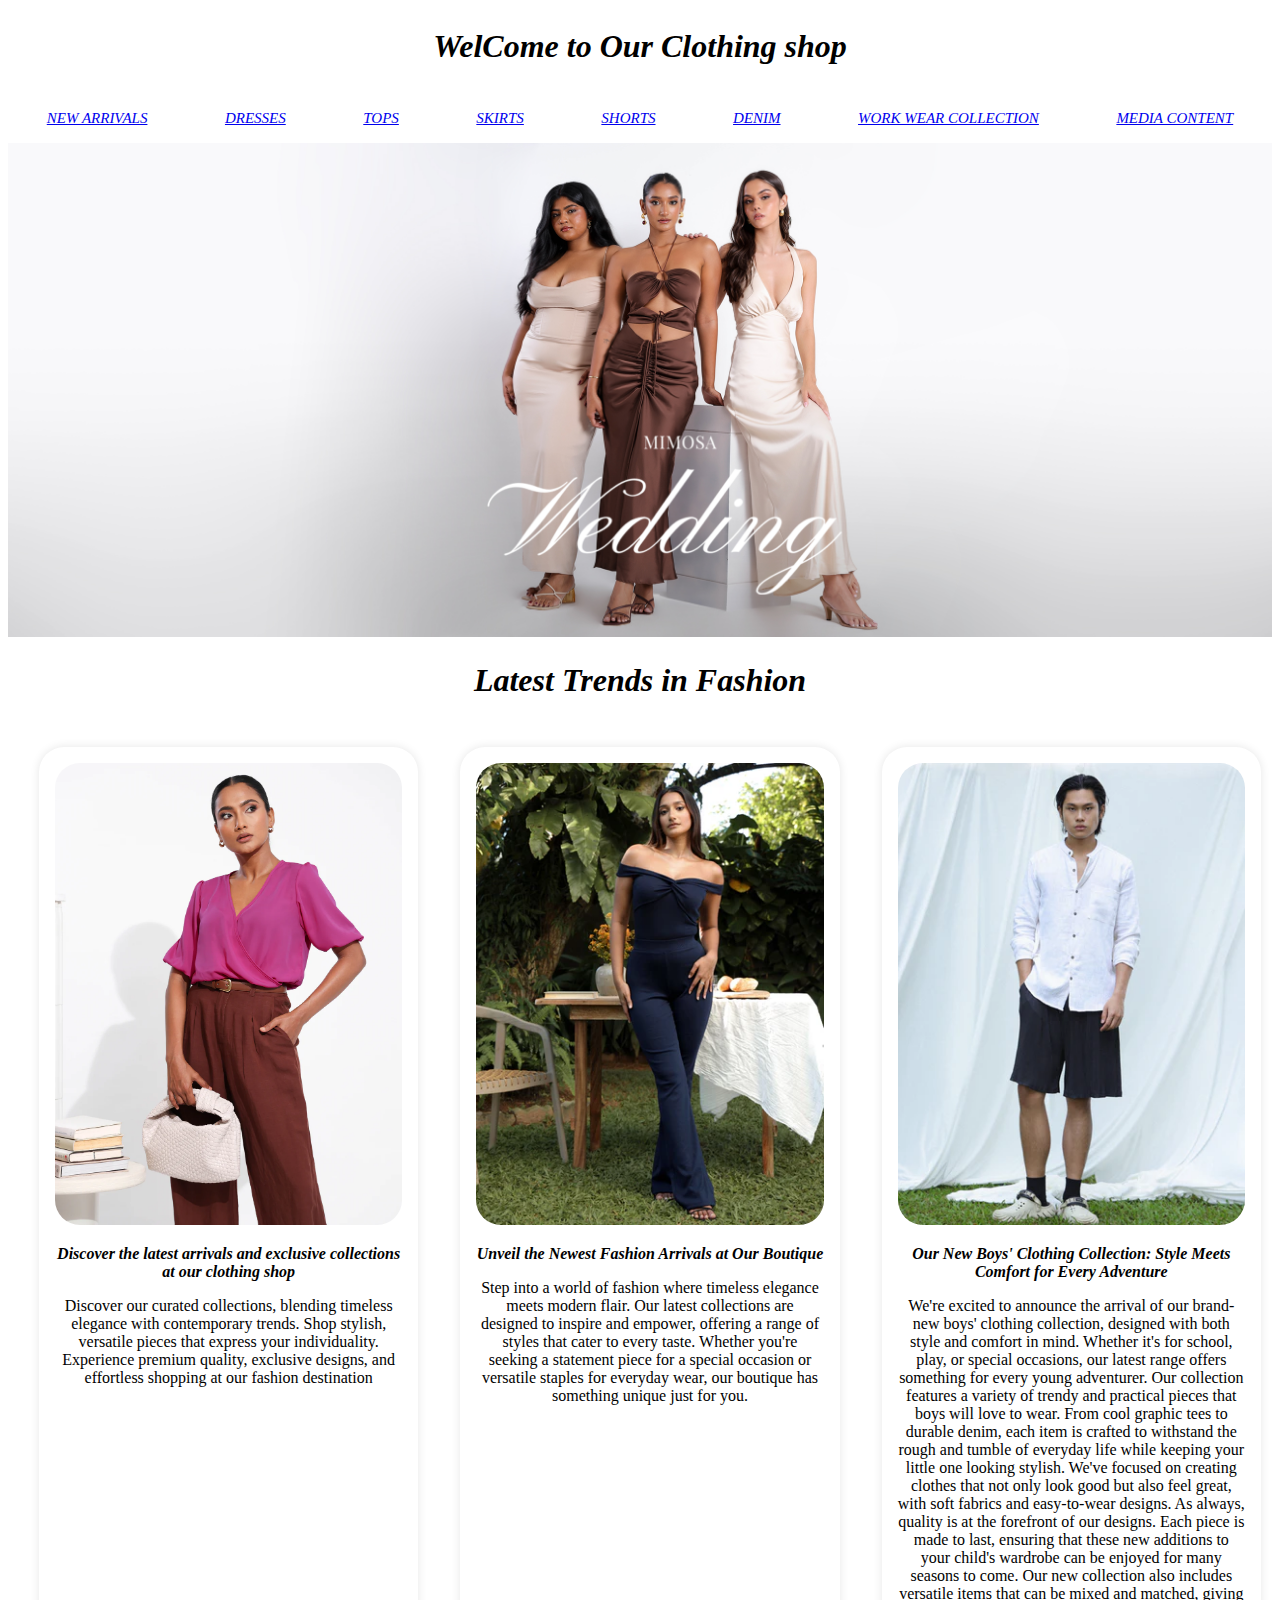
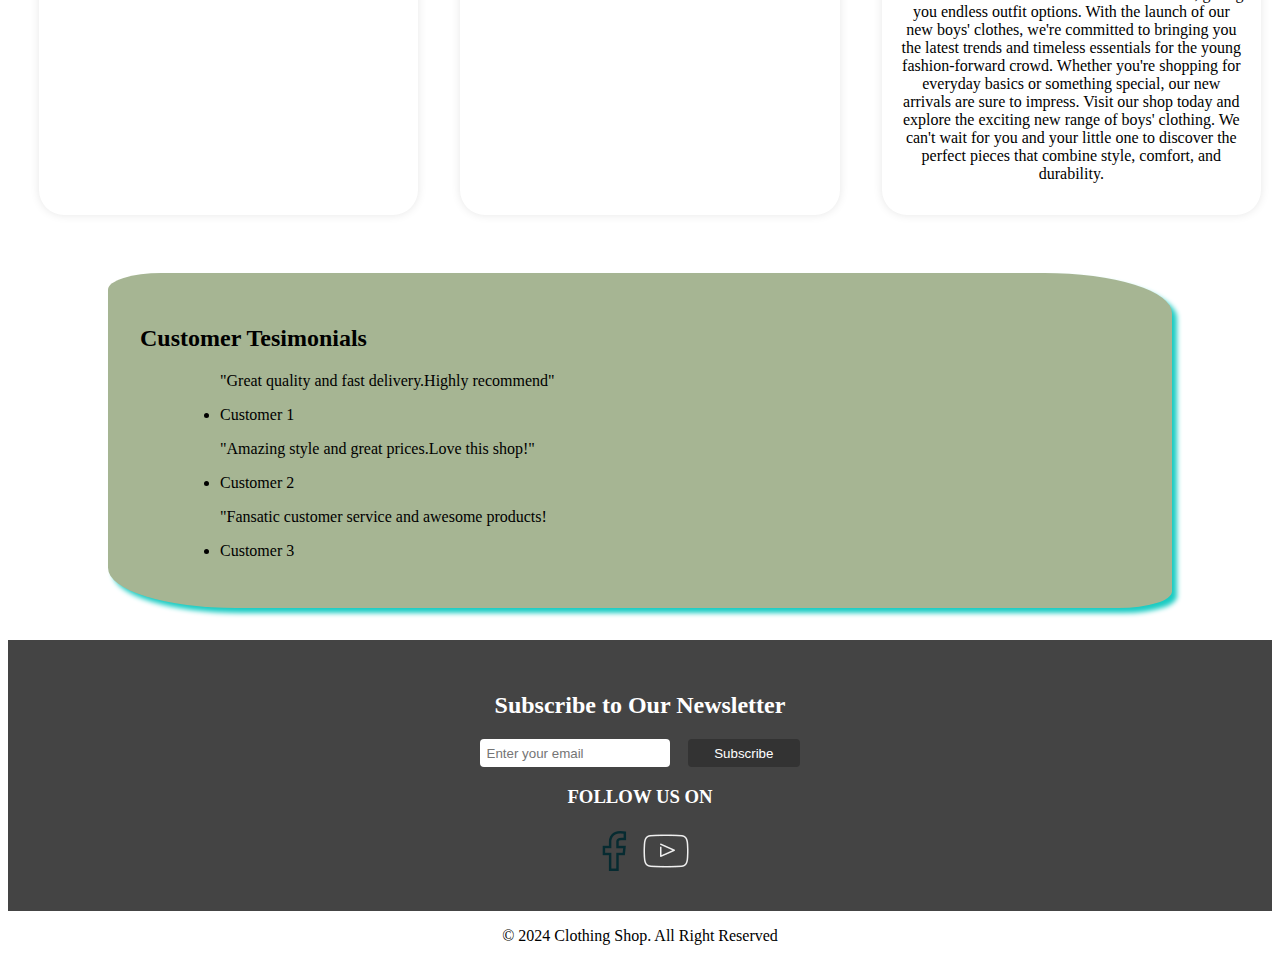
==== commit 8fdb7591: "config image sizes css" ====
--- a/pages/index.html
+++ b/pages/index.html
@@ -7,92 +7,9 @@
     <meta charset="UTF-8">
     <meta name="viewport" content="width=device-width, initial-scale=1.0">
     <title>Clothing Shop-Home</title>
+    <link rel="stylesheet" href="/css/Homepage.css">
 
-    <style>
-       
-       #headerStyle{
-          text-align: center;
-          font-style: oblique;
-          line-height: 50px;
-          letter-spacing: 0.cap;
-       }
-
-          
-
-
-        .navbar-list {
-            display: flex;
-            font-size: 15px;
-            justify-content: space-around;
-            list-style: none;
-            padding: 0;
-            margin: 0;
-        }
-
-        /* using product  */
-
-        .product {
-            background-color: white;
-            border-radius: 25px;
-            box-shadow: 0 0 10px rgba(0, 0, 0, 0.1);
-            margin: 4em;
-            padding: 1em;
-            width: calc(40% - 2em);
-            box-sizing: border-box;
-            text-align: center;
-
-
-        }
-
-
-        .product-grid {
-            display: flex;
-            flex-wrap: wrap;
-            justify-content: space-around;
-            padding: 3em;
-            max-width: 3000px;
-            margin: 3em auto;
-        }
-
-        .newsletter {
-            background-color: #444;
-            color: white;
-            text-align: center;
-            padding: 2em 0;
-        }
-
-        .newsletter input[type="email"] {
-            padding: 0.5em;
-            margin-right: 1em;
-            border: none;
-            border-radius: 4px;
-        }
-
-        .newsletter input[type="submit"] {
-            padding: 0.5em 2em;
-            border: none;
-            border-radius: 4px;
-            background-color: #333;
-            color: white;
-            cursor: pointer;
-        }
-        /* Customer feed back */
-
-        .testimonials {
-            background-color: #a6b593;
-            padding: 2em;
-            max-width: 1000px;
-            margin: 2em auto;
-            box-shadow:  5px 5px 5px #1bccc3 ;
-            border-radius: 5% 12%;
-        }
-       #card #pragrahpContent{
-        /* background-color: blue; */
-        font-style: italic;
-        font-weight: bold;
-       }
-        
-    </style>
+    
 </head>
 
 <body>
@@ -124,7 +41,7 @@
     
    
 
-    <center><img src="/images/event2.jpg" style="width: 1500px; height: 600px; object-fit: contain;"
+    <center><img src="/images/event2.jpg" style="width: 100% ;object-fit: contain;"
             alt="welcomeClothing photo"></center>
 
     <section>
@@ -137,7 +54,7 @@
     <section class="product-grid">
         <div class="product" id="card">
 
-            <img src="/images/event4.webp" style="width: 500px; height:800px; object-fit: cover;"
+            <img src="/images/event4.webp" style="object-fit: cover;"
                 alt="newTrends girl clothe"> </br>
 
 
@@ -149,7 +66,7 @@
         </div>
 
         <div class="product" id="card">
-            <img src="/images/event6.webp" style="width: 500px; height: 800px; object-fit: cover;"
+            <img src="/images/event6.webp" style=" object-fit: cover;"
                 alt="2pic with newTrends girlCloth">
             <p id="pragrahpContent">Unveil the Newest Fashion Arrivals at Our Boutique</p>
             <p>Step into a world of fashion where timeless elegance meets modern flair. Our latest collections are
@@ -162,7 +79,7 @@
 
 
         <div class="product" id="card">
-            <img src="/images/event8.webp" style="width: 500px; height: 600px;object-fit: cover;" alt="boy clothe">
+            <img src="/images/event8.webp" style="object-fit: cover;" alt="boy clothe">
 
             <p id="pragrahpContent">Our New Boys' Clothing Collection: Style Meets Comfort for Every Adventure</p>
             <p>We're excited to announce the arrival of our brand-new boys' clothing collection, designed with
--- a/css/Homepage.css
+++ b/css/Homepage.css
@@ -0,0 +1,90 @@
+#headerStyle{
+    text-align: center;
+    font-style: oblique;
+    line-height: 50px;
+    letter-spacing: 0.cap;
+ }
+
+    
+
+
+  .navbar-list {
+      display: flex;
+      font-size: 15px;
+      justify-content: space-around;
+      list-style: none;
+      padding: 0;
+      margin: 0;
+  }
+
+  /* using product  */
+
+  .product {
+      background-color: white;
+      border-radius: 25px;
+      box-shadow: 0 0 10px rgba(0, 0, 0, 0.1);
+      margin: 1em;
+      padding: 1em;
+      width: 30%;
+      box-sizing: border-box;
+      text-align: center;
+
+
+  }
+  .product >img {
+      width: 100%;
+      border-radius: 25px;
+  }
+
+
+  .product-grid {
+       display: flex;
+      flex-wrap: wrap; 
+      justify-content: space-around;
+      width: 100%;
+      padding: 10px;
+       
+  }
+
+  
+
+  .newsletter {
+      background-color: #444;
+      color: white;
+      text-align: center;
+      padding: 2em 0;
+  }
+
+  .newsletter input[type="email"] {
+      padding: 0.5em;
+      margin-right: 1em;
+      border: none;
+      border-radius: 4px;
+  }
+
+  .newsletter input[type="submit"] {
+      padding: 0.5em 2em;
+      border: none;
+      border-radius: 4px;
+      background-color: #333;
+      color: white;
+      cursor: pointer;
+  }
+  /* Customer feed back */
+
+  .testimonials {
+      background-color: #a6b593;
+      padding: 2em;
+      max-width: 1000px;
+      margin: 2em auto;
+      box-shadow:  5px 5px 5px #1bccc3 ;
+      border-radius: 5% 12%;
+  }
+ #card #pragrahpContent{
+  /* background-color: blue; */
+  font-style: italic;
+  font-weight: bold;
+ }
+
+
+
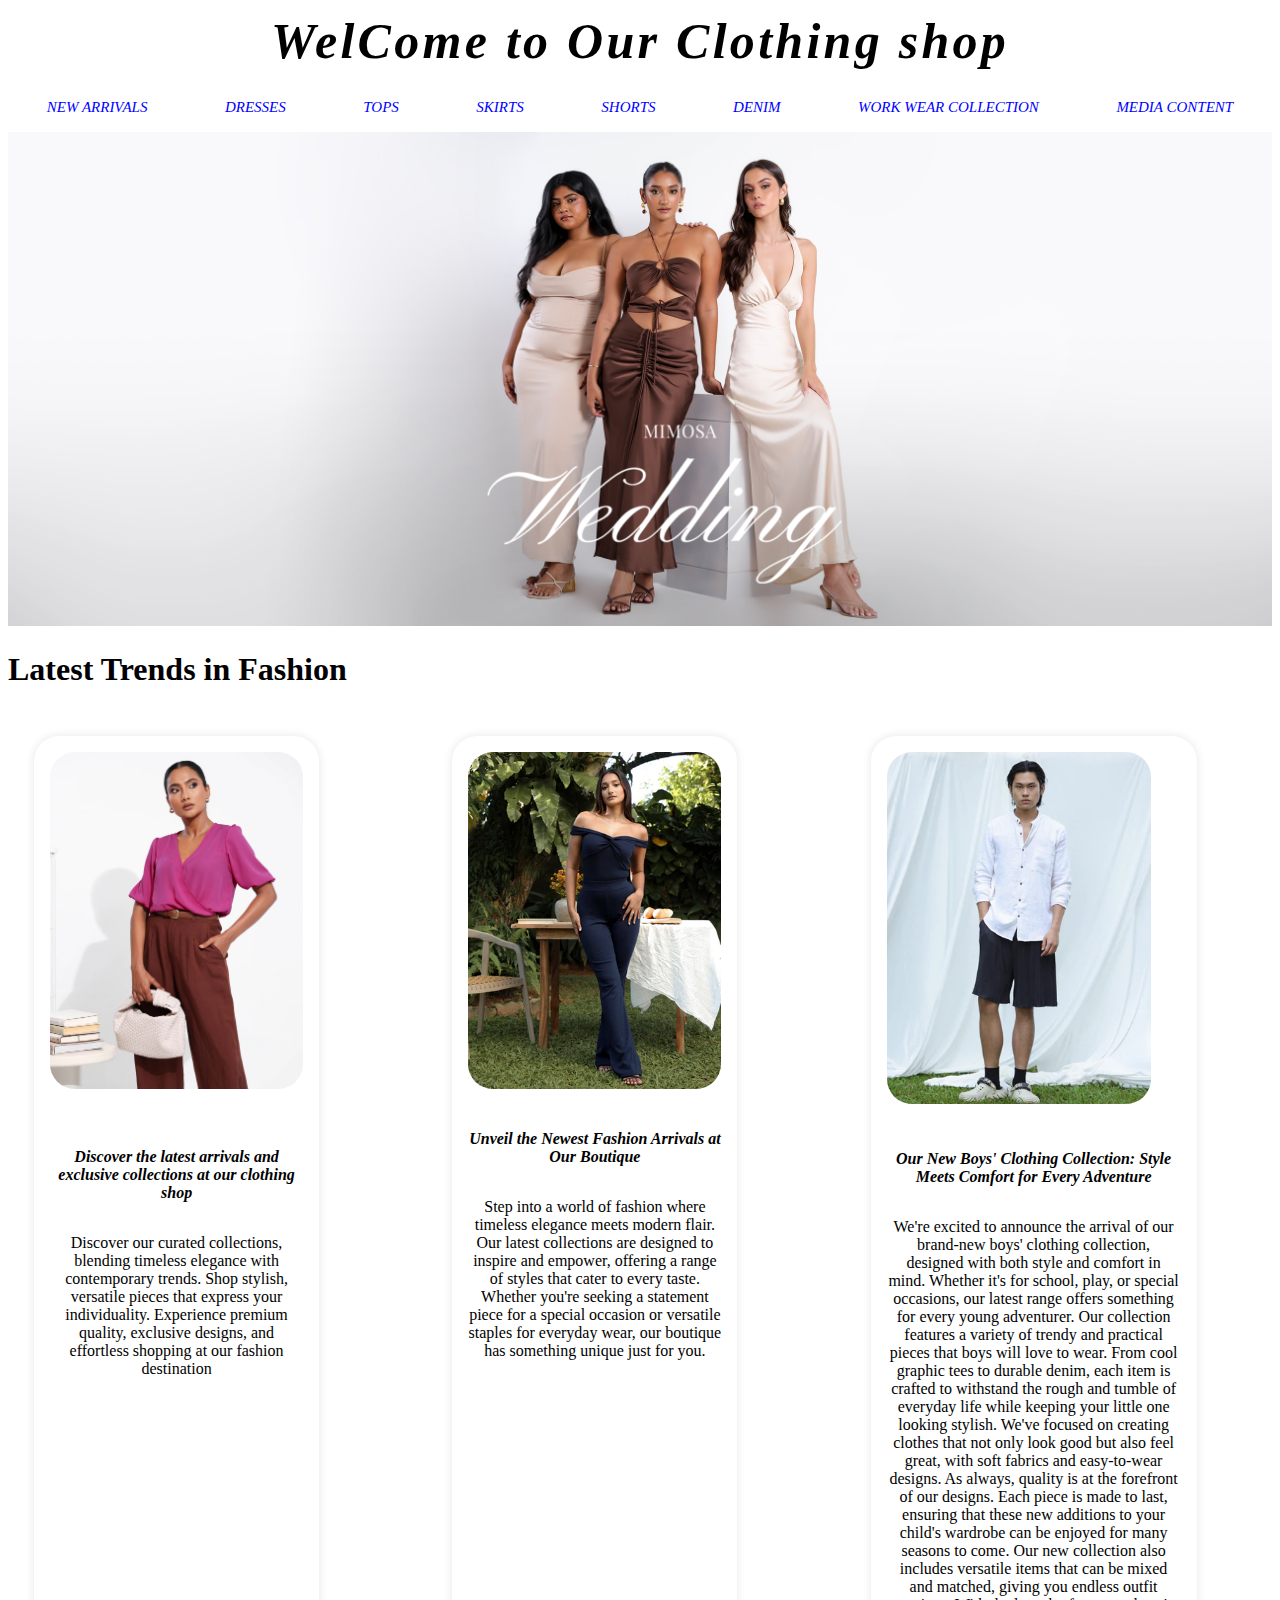
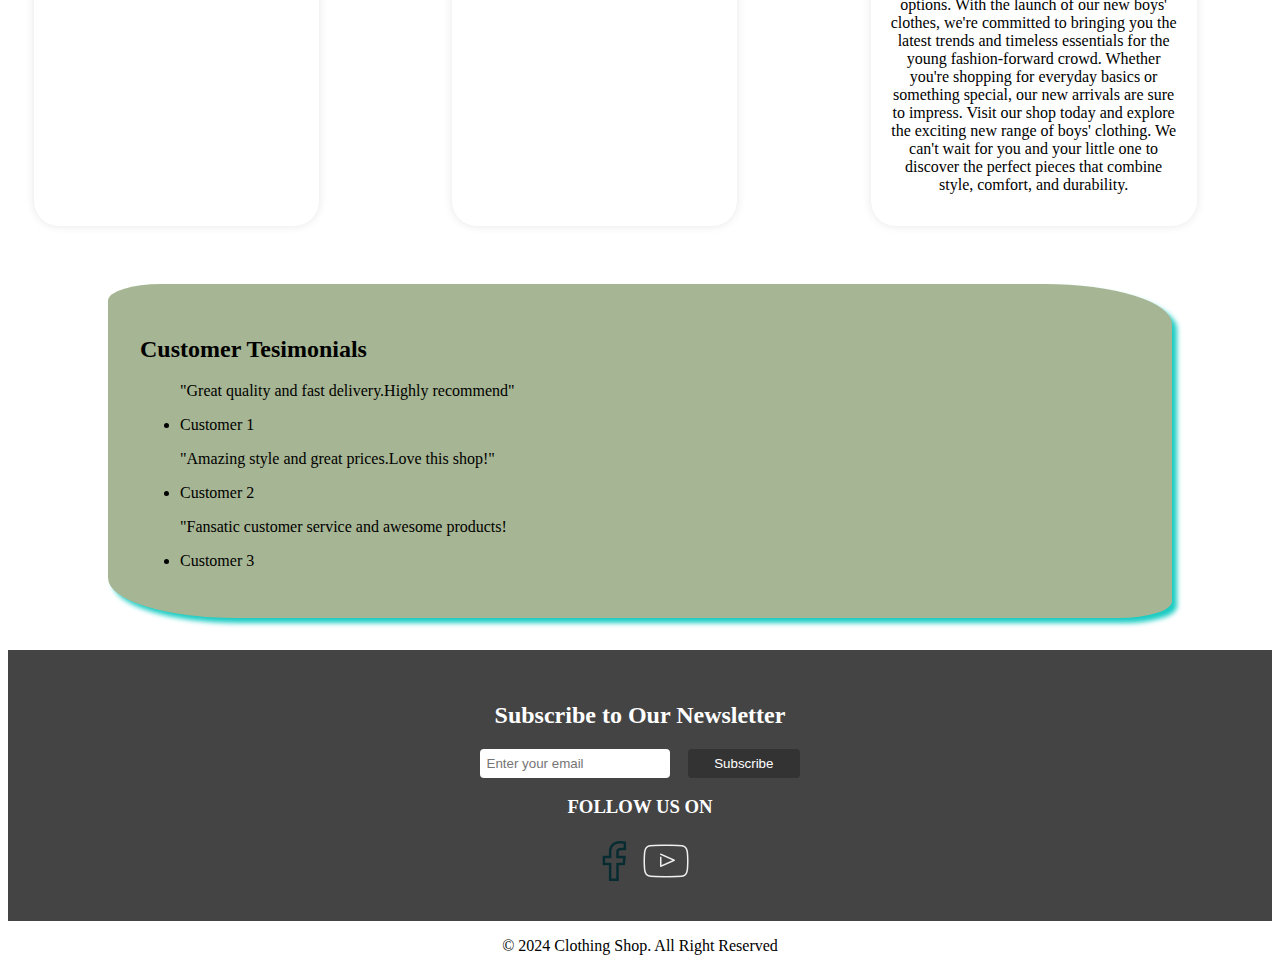
==== commit d244579a: "update homepgae use responsive" ====
--- a/pages/index.html
+++ b/pages/index.html
@@ -9,21 +9,32 @@
     <title>Clothing Shop-Home</title>
     <link rel="stylesheet" href="/css/Homepage.css">
 
+    <link
+    rel="stylesheet"
+    href="https://cdnjs.cloudflare.com/ajax/libs/font-awesome/6.5.1/css/all.min.css"
+    integrity="sha512-DTOQO9RWCH3ppGqcWaEA1BIZOC6xxalwEsw9c2QQeAIftl+Vegovlnee1c9QX4TctnWMn13TZye+giMm8e2LwA=="
+    crossorigin="anonymous"
+    referrerpolicy="no-referrer"
+  />
+
+
     
 </head>
 
 <body>
     <header id="headerStyle">
-        <h1>
-            WelCome to Our Clothing shop
-        </h1>
+
+        <h1>WelCome to Our Clothing shop </h1>
+        <i class="fa fa-bars burger" id="burger" aria-hidden="true"></i>
        
 
 
         <nav>
+          
             <ul class="navbar-list">
                 <!-- naviagtion /unorder list "list item" a is haper link connet to hyperlink  -->
                 
+
                     <li><a href="new_arrivals.html">NEW ARRIVALS</a></li>
                     <li><a href="dresses.html">DRESSES</a></li>
                     <li><a href="tops.html">TOPS</a></li>
@@ -32,27 +43,47 @@
                     <li><a href="denim.html">DENIM</a></li>
                     <li><a href="work_wear.html">WORK WEAR COLLECTION</a></li>
                     <li><a href="Clothing-media.html">MEDIA CONTENT</a></li>
-    
+
+                    
             </ul>
+           
+          
         </nav>
+        
     </header>
 
+    <div class="menu-panel"  id="menu-panel-id">
+        <button class="close-btn" id="btn-close">&times;</button>
+        <ul>
+            <li><a href="new_arrivals.html">NEW ARRIVALS</a></li>
+            <li><a href="dresses.html">DRESSES</a></li>
+            <li><a href="tops.html">TOPS</a></li>
+            <li><a href="skirts.html">SKIRTS</a></li>
+            <li><a href="shorts.html">SHORTS</a></li>
+            <li><a href="denim.html">DENIM</a></li>
+            <li><a href="work_wear.html">WORK WEAR COLLECTION</a></li>
+            <li><a href="Clothing-media.html">MEDIA CONTENT</a></li>
+
+        </ul>
+
+
+    </div>
+
     <main>
     
    
 
-    <center><img src="/images/event2.jpg" style="width: 100% ;object-fit: contain;"
-            alt="welcomeClothing photo"></center>
-
-    <section>
-
-        <center>
-            <h1><b><i>Latest Trends in Fashion</i></b></h1>
-        </center>
-    </section>
+    <img class="welcome-pic" src="/images/event2.jpg" style="width: 100% ;object-fit: contain;" alt="welcomeClothing photo">
+
+    
+
+     <h1 class="latest-h1">Latest Trends in Fashion</h1>
+        
+   
 
     <section class="product-grid">
-        <div class="product" id="card">
+        
+        <div class="product" id="card-1">
 
             <img src="/images/event4.webp" style="object-fit: cover;"
                 alt="newTrends girl clothe"> </br>
@@ -65,7 +96,7 @@
 
         </div>
 
-        <div class="product" id="card">
+        <div class="product" id="card-2">
             <img src="/images/event6.webp" style=" object-fit: cover;"
                 alt="2pic with newTrends girlCloth">
             <p id="pragrahpContent">Unveil the Newest Fashion Arrivals at Our Boutique</p>
@@ -78,7 +109,7 @@
         </div>
 
 
-        <div class="product" id="card">
+        <div class="product" id="card-3">
             <img src="/images/event8.webp" style="object-fit: cover;" alt="boy clothe">
 
             <p id="pragrahpContent">Our New Boys' Clothing Collection: Style Meets Comfort for Every Adventure</p>
@@ -109,7 +140,6 @@
     <section class="testimonials">
         <h2>Customer Tesimonials</h2>
 
-        <blockquote>
             <ul>
                 <p>"Great quality and fast delivery.Highly recommend"<li>Customer 1</li>
                 </p>
@@ -120,7 +150,7 @@
                 <p>"Fansatic customer service and awesome products!<li>Customer 3</li>
                 </p>
             </ul>
-        </blockquote>
+        
     </section>
 
 
@@ -146,6 +176,26 @@
     </footer>
 
 
+    <script>
+       const burger = document.getElementById('burger');
+       const menuPanel = document.getElementById('menu-panel-id');
+       const closeBtn = document.getElementById("btn-close");
+
+       burger.addEventListener('click', () => {
+           menuPanel.classList.toggle('active');
+       });
+
+       closeBtn.addEventListener("click", () => {
+          menuPanel.classList.toggle("active");
+       });
+
+
+
+
+
+    </script>
+
+
 
 </body>
 
--- a/css/Homepage.css
+++ b/css/Homepage.css
@@ -1,90 +1,557 @@
-#headerStyle{
+body {
+    overflow-x: hidden;
+}
+
+/* 
+h1 {
+    text-align: center;
+    font-style: italic;
+    font-weight: 700;
+} */
+
+
+
+#headerStyle {
     text-align: center;
     font-style: oblique;
     line-height: 50px;
     letter-spacing: 0.cap;
- }
-
+}
+
+.welcome-pic {
+    width: 100%;
+    object-fit: contain;
+
+}
+
+
+
+
+
+
+
+
+.navbar-list {
+    display: flex;
+    font-size: 15px;
+    justify-content: space-around;
+    list-style: none;
+    padding: 0;
+    margin: 0;
+
+}
+
+.navbar-list li a {
+    color: blue;
+    text-decoration: none;
+
+}
+
+
+
+/* using product  */
+
+.product {
+    background-color: white;
+    border-radius: 25px;
+    box-shadow: 0 0 10px rgba(0, 0, 0, 0.1);
+    margin: 1em;
+
+    padding: 1em;
+    width: 30%;
+    box-sizing: border-box;
+    text-align: center;
+    display: flex;
+    flex-direction: column;
+
+    width: 70%;
+    cursor: pointer;
+
+
+
+}
+
+.product>img {
+
+    width: 100%;
+    border-radius: 25px;
+    margin-bottom: 10%;
+
+}
+
+
+/* #card-1 > img {
+    width: 100%;
+    border-radius: 25px;
+   margin-bottom: 500%;
     
-
-
-  .navbar-list {
-      display: flex;
-      font-size: 15px;
+   
+}
+#card-2 > img {
+    width: 100%;
+    border-radius: 25px;
+    margin-bottom: 500%;
+    
+   
+} */
+
+
+#card-3 {
+    width: 80%;
+}
+
+#card-3>img {
+    width: 90%;
+    border-radius: 25px;
+
+
+
+}
+
+
+
+
+.product-grid {
+    /* display: flex; */
+    display: grid;
+    grid-template-columns: repeat(3, 1fr);
+    gap: 11px;
+    /* flex-wrap: wrap; 
       justify-content: space-around;
-      list-style: none;
-      padding: 0;
-      margin: 0;
-  }
-
-  /* using product  */
-
-  .product {
-      background-color: white;
-      border-radius: 25px;
-      box-shadow: 0 0 10px rgba(0, 0, 0, 0.1);
-      margin: 1em;
-      padding: 1em;
-      width: 30%;
-      box-sizing: border-box;
-      text-align: center;
-
-
-  }
-  .product >img {
-      width: 100%;
-      border-radius: 25px;
-  }
-
-
-  .product-grid {
-       display: flex;
-      flex-wrap: wrap; 
-      justify-content: space-around;
-      width: 100%;
-      padding: 10px;
-       
-  }
-
-  
-
-  .newsletter {
-      background-color: #444;
-      color: white;
-      text-align: center;
-      padding: 2em 0;
-  }
-
-  .newsletter input[type="email"] {
-      padding: 0.5em;
-      margin-right: 1em;
-      border: none;
-      border-radius: 4px;
-  }
-
-  .newsletter input[type="submit"] {
-      padding: 0.5em 2em;
-      border: none;
-      border-radius: 4px;
-      background-color: #333;
-      color: white;
-      cursor: pointer;
-  }
-  /* Customer feed back */
-
-  .testimonials {
-      background-color: #a6b593;
-      padding: 2em;
-      max-width: 1000px;
-      margin: 2em auto;
-      box-shadow:  5px 5px 5px #1bccc3 ;
-      border-radius: 5% 12%;
-  }
- #card #pragrahpContent{
-  /* background-color: blue; */
-  font-style: italic;
-  font-weight: bold;
- }
-
-
-
+      width: 100%; */
+    padding: 10px;
+
+
+
+}
+
+
+
+.newsletter {
+    background-color: #444;
+    color: white;
+    text-align: center;
+    padding: 2em 0;
+}
+
+.newsletter input[type="email"] {
+    padding: 0.5em;
+    margin-right: 1em;
+    border: none;
+    border-radius: 4px;
+}
+
+.newsletter input[type="submit"] {
+    padding: 0.5em 2em;
+    border: none;
+    border-radius: 4px;
+    background-color: #333;
+    color: white;
+    cursor: pointer;
+}
+
+/* Customer feed back */
+
+.testimonials {
+    background-color: #a6b593;
+    padding: 2em;
+    max-width: 1000px;
+    margin: 2em auto;
+    box-shadow: 5px 5px 5px #1bccc3;
+    border-radius: 5% 12%;
+}
+
+#pragrahpContent {
+    /* background-color: blue; */
+    font-style: italic;
+    font-weight: bold;
+}
+
+
+.product>p {
+    font-weight: 400;
+}
+
+
+.menu-panel {
+    background-color: black;
+    color: white;
+    height: 100%;
+    width: 250px;
+    position: fixed;
+    top: 0;
+    right: -100%;
+    transition: right 0.3s ease;
+}
+
+.menu-panel ul {
+    list-style: none;
+    padding: 50px 20px;
+}
+
+
+.menu-panel ul li {
+    margin-bottom: 20px;
+}
+
+.menu-panel ul li a {
+    color: white;
+    text-decoration: none;
+    font-size: 1.2rem;
+}
+
+.close-btn {
+    background-color: transparent;
+    color: white;
+    border: none;
+    font-size: 2rem;
+    cursor: pointer;
+    position: absolute;
+    top: 10px;
+    right: 30px;
+    display: none;
+}
+
+
+.burger {
+    /* this none showing this size hide burgur button */
+
+    display: none;
+    color: black;
+    font-size: 2rem;
+    cursor: pointer;
+}
+
+/*  Mobile Small (up to 320px) */
+@media screen and (max-width: 320px) {
+
+    body {
+        overflow-x: hidden;
+    }
+
+    .navbar-list {
+        display: none;
+    }
+
+    .burger {
+        display: block;
+        background-color: white;
+        font-size: 0.8rem;
+        cursor: pointer;
+        position: absolute;
+        top: 14px;
+        right: 15px;
+    }
+
+    #headerStyle h1 {
+        text-align: left;
+        font-style: italic;
+        font-weight: 600;
+        /* font-size: 0.4em; */
+        line-height: 20px;
+        font-size: 21px;
+        letter-spacing: 0cap;
+    }
+
+    .latest-h1{
+        text-align: left;
+        font-size: 18px;
+        padding-left: 40px;
+    
+
+    }
+
+
+    .product-grid {
+        grid-template-columns: repeat(1, 1fr);
+        margin-left: 5%;
+
+    }
+
+    #card-3 {
+        width: 70%;
+    }
+
+    .welcome-pic {
+        width: 40%;
+        height: 190%;
+        object-fit: cover;
+    
+    }
+
+    .testimonials {
+        background-color: #a6b593;
+        padding: 0.1em;
+        max-width: 200px;
+        margin: 1em  2em 2em 2em;
+        box-shadow: 5px 5px 5px #1bccc3;
+        border-radius: 5% 12%;
+    }
+
+    .testimonials ul > p {
+        font-size: 15px;
+        text-align: left;
+
+    }
+
+    .newsletter {
+        width: 100%;
+        background-color: #444;
+        font-size: 14px;
+        color: white;
+        text-align: center;
+        padding: 2em 0;
+        border-radius: 12px;
+    }
+    .newsletter input[type="email"] {
+        padding: 0.6em;
+        margin-right: 0.5em;
+        width: 125px;
+        border: none;
+        border-radius: 4px;
+    }
+
+    footer {
+        font-size: 15px;
+        width: 80%;
+    }
+
+    
+
+    .menu-panel {
+        height: 100vh;
+        width: 100vw;
+    }
+
+    .menu-panel ul li a {
+        color: white;
+        text-decoration: none;
+        font-size: 0.8rem;
+    }
+
+
+
+    .menu-panel.active {
+        right: 0;
+
+    }
+
+    .close-btn {
+        display: block;
+        color:  blue;
+    }
+
+
+
+}
+
+/* Mobile Medium (up to 375px) */
+
+
+@media screen and (min-width: 321px) and (max-width: 375px) {
+
+    .navbar-list {
+        display: none;
+    }
+
+    .burger {
+        display: block;
+        background-color: white;
+        font-size: 0.9rem;
+        position: absolute;
+       top: 8px;
+       right: 12px;
+    }
+
+    #headerStyle h1 {
+        text-align: center;
+        font-style: italic;
+        font-weight: 600;
+        /* font-size: 0.4em; */
+        line-height: 10px;
+        font-size: 16px;
+        letter-spacing: 0cap;
+    }
+
+
+    .product-grid {
+        
+        grid-template-columns: repeat(1, 1fr);
+    }
+
+    .menu-panel {
+        height: 20%;
+        width: 10px;
+    }
+
+
+
+    .menu-panel.active {
+        right: 10;
+
+    }
+
+
+
+}
+
+
+
+/* Mobile Large (up to 425px) */
+
+@media screen and (min-width: 376px) and (max-width: 425px) {
+
+    .navbar-list {
+        display: none;
+    }
+
+    .burger {
+        display: block;
+        background-color: white;
+        font-size: 1rem;
+        position: absolute;
+        top: 8px;
+       right: 4px;
+    }
+
+    #headerStyle h1 {
+        text-align: center;
+        font-style: italic;
+        font-weight: 600;
+        /* font-size: 0.4em; */
+        line-height: 10px;
+        font-size: 23px;
+        letter-spacing: 0.1cap;
+    }
+
+    .menu-panel {
+        height: 20%;
+        width: 10px;
+    }
+
+
+
+    .menu-panel.active {
+        right: 10;
+
+    }
+
+
+
+}
+/* Tab type divices */
+/* done */
+@media screen and (min-width: 426px) and (max-width: 768px) {
+
+    .navbar-list {
+        display: none;
+    }
+
+    .burger {
+        display: block;
+        background-color: white;
+        font-size: 1rem;
+        position: absolute;
+       top: 11px;
+       right: 12px;
+    }
+
+    .product-grid {
+        
+        grid-template-columns: repeat(2, 1fr);
+    }
+
+
+
+    #headerStyle h1 {
+        text-align: center;
+        font-style: italic;
+        font-weight: 600;
+        /* font-size: 0.4em; */
+        line-height: 11px;
+        font-size: 23px;
+        letter-spacing: 0.1cap;
+    }
+
+    .menu-panel {
+        height: 20%;
+        width: 10px;
+    }
+
+
+
+    .menu-panel.active {
+        right: 10;
+
+    }
+
+
+
+}
+/* 
+@media screen and (min-width: 769px) and (max-width: 1023px) {
+    .burger {
+        display: none;
+    }
+} */
+
+
+/* Laptop Type Devices */
+
+@media screen and (min-width: 769px)  and (max-width: 1024px) {
+
+    .burger {
+        display: none;
+    }
+
+    #headerStyle h1 {
+        text-align: center;
+        font-style: italic;
+        font-weight: 600;
+        /* font-size: 0.4em; */
+        line-height: 11px;
+        font-size: 23px;
+        letter-spacing: 0.1cap;
+    }
+
+    .product-grid {
+        
+        grid-template-columns: repeat(3, 1fr);
+    }
+
+
+
+}
+
+
+/* Laptop Large */
+
+@media screen  and (min-width: 1025px) and (max-width: 1440px) {
+    .burger {
+        display: none;
+    }
+    #headerStyle h1 {
+        text-align: center;
+        font-style: italic;
+        font-weight: 700;
+        /* font-size: 0.4em; */
+        line-height: 15px;
+        font-size: 50px;
+        letter-spacing: 0.1cap;
+    }
+    .product-grid {
+        
+        grid-template-columns: repeat(3, 1fr);
+    }
+
+
+
+
+}
+
+
+
+
+
+
+
